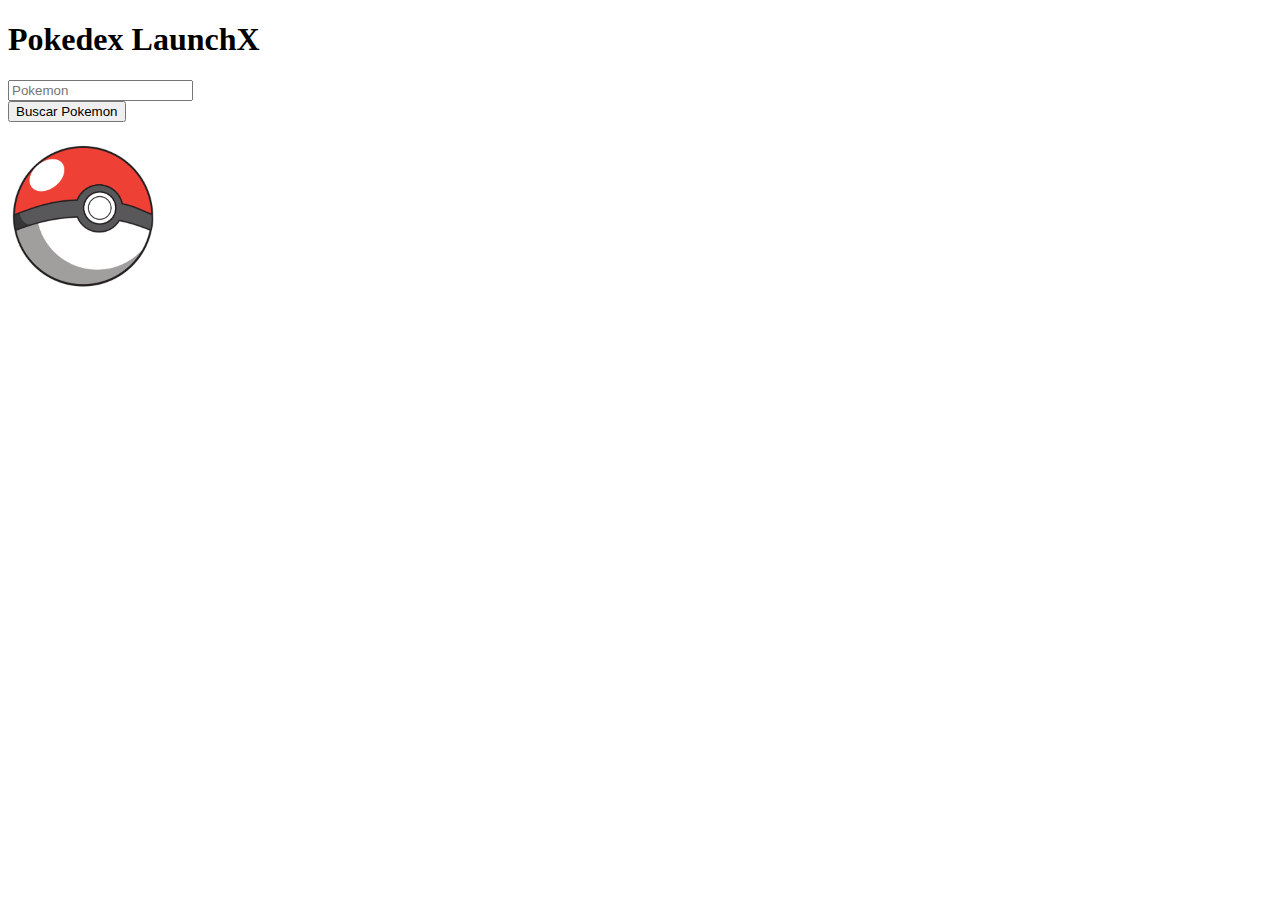
==== index.html @ 409b956a "first commit" ====
<!DOCTYPE html>
<html>
    <head>
        <meta charset="UTF-8">
        <meta http-equiv="X-UA-Compatible" content="IE=edge">
        <meta name="viewport" content="width=device-width, initial-scale=1.0">
        <title>Pokedex LaunchX</title>
    </head>
    <body>
        <h1>Pokedex LaunchX</h1>
        <input type="text" name="pokeName" id="pokeName" placeholder="Pokemon"><br>
        <button onclick="fetchPokemon()">Buscar Pokemon</button><br>
        <h2 id="pokeTitle"></h2>
        <img src="assets/img/pokeball.png" id="pokeImg" alt="Pokemon" width="150px">
        <div id="pokeType"></div>
        <div id="pokeStats"></div>
        <div id="pokeMoves"></div>
        <script src="assets/js/main.js"></script>
    </body>
</html>
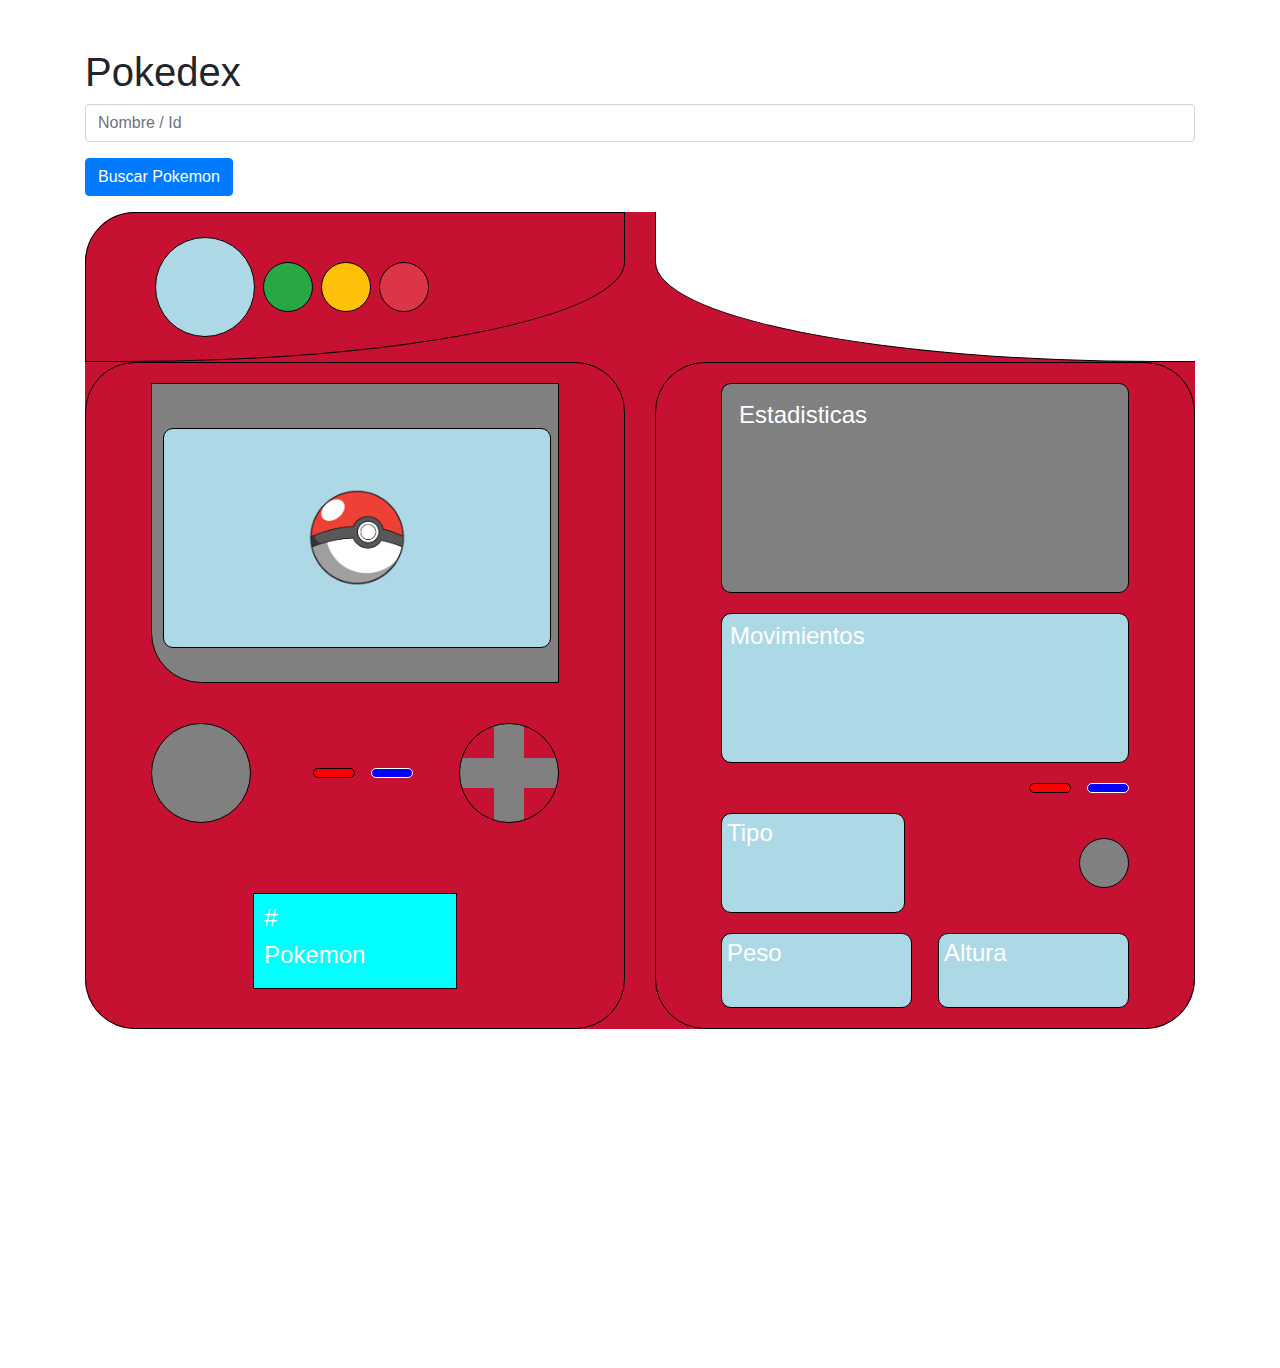
==== commit e5cd3d1a: "Cambios de carpeta 1" ====
--- a/index.html
+++ b/index.html
@@ -1,20 +1,134 @@
 <!DOCTYPE html>
 <html>
-    <head>
-        <meta charset="UTF-8">
-        <meta http-equiv="X-UA-Compatible" content="IE=edge">
-        <meta name="viewport" content="width=device-width, initial-scale=1.0">
-        <title>Pokedex LaunchX</title>
-    </head>
-    <body>
-        <h1>Pokedex LaunchX</h1>
-        <input type="text" name="pokeName" id="pokeName" placeholder="Pokemon"><br>
-        <button onclick="fetchPokemon()">Buscar Pokemon</button><br>
-        <h2 id="pokeTitle"></h2>
-        <img src="assets/img/pokeball.png" id="pokeImg" alt="Pokemon" width="150px">
-        <div id="pokeType"></div>
-        <div id="pokeStats"></div>
-        <div id="pokeMoves"></div>
-        <script src="assets/js/main.js"></script>
-    </body>
+<head>
+    <meta charset="UTF-8">
+    <meta http-equiv="X-UA-Compatible" content="IE=edge">
+    <meta name="viewport" content="width=device-width, initial-scale=1.0">
+    <title>Pokedex</title>
+    <link rel="stylesheet" href="assets/css/all.min.css">
+    <link rel="stylesheet" href="assets/css/normalize.css">
+    <link rel="stylesheet" href="assets/css/bootstrap.min.css">
+    <link rel="stylesheet" href="assets/css/style.css">
+</head>
+<body>
+    <main class="container my-5">
+        <h1>Pokedex</h1>
+        <div class="form-group">
+            <input type="text" name="pokeName" id="pokeName" placeholder="Nombre / Id" class="form-control">
+        </div>
+        <div class="form-group">
+            <button onclick="fetchPokemon()" class="btn btn-primary">Buscar Pokemon</button>
+        </div>
+        <div class="pokedex">
+            <div class="row">
+                <div class="col-12 col-sm-6">
+                    <section id="pokedexHeaderSection" class="pokedexHeaderSection">
+                        <div class="container">
+                            <div class="d-flex align-items-center">
+                                <div class="p-1">
+                                    <div class="circle-header-pokedex-primary"></div>
+                                </div>
+                                <div class="p-1">
+                                    <div class="circle-header-pokedex-secondary bg-success"></div>
+                                </div>
+                                <div class="p-1">
+                                    <div class="circle-header-pokedex-secondary bg-warning"></div>
+                                </div>
+                                <div class="p-1">
+                                    <div class="circle-header-pokedex-secondary bg-danger"></div>
+                                </div>
+                            </div>
+                        </div>
+                    </section>
+                </div>
+                <div class="col-12 col-sm-6">
+                    <section id="pokedexHeaderSection2" class="pokedexHeaderSection2">
+                    </section>
+                </div>
+            </div>
+            <div class="row">
+                <div class="col-12 col-sm-6">
+                    <div class="pokedexContent">
+                        <section id="pokedexMainSection" class="pokedexMainSection">
+                            <div class="container">
+                                <div class="pokedex-screen d-flex justify-content-center">
+                                    <div class="square-main-pokedex-primary"></div>
+                                    <div class="square-main-pokedex-secondary d-flex justify-content-center align-items-center">
+                                        <img id="pokeImg" src="assets/img/pokeball.png" alt="pokeball" width="100px" height="100px">
+                                    </div>
+                                </div>
+                            </div>
+                        </section>
+                        <section id="pokedexFooterSection" class="pokedexFooterSection">
+                            <div class="container">
+                                <div class="pokedex-control">
+                                    <div class="button-pokedex"></div>
+                                    <div class="buttons-pokedex">
+                                        <div class="btn-pokedex-primary ml-3"></div>
+                                        <div class="btn-pokedex-secondary ml-3"></div>
+                                    </div>
+                                    <div class="cross-button-pokedex"></div>
+                                </div>
+                                <div class="pokedex-input">
+                                    <div class="pokeSearch">
+                                        <h4 id="pokeId">#</h4>
+                                        <h4 id="pokeTitle">Pokemon</h4>
+                                    </div>
+                                </div>
+                            </div>
+                        </section>
+                    </div>
+                </div>
+                <div class="col-12 col-sm-6">
+                    <div class="pokedexContent2">
+                        <section id="pokedexMainSection" class="pokedexMainSection">
+                            <div class="container">
+                                <div class="pokedex-screen">
+                                    <div class="square-main-pokedex-primary2">
+                                        <h4>Estadisticas</h4>
+                                        <div class="row">
+                                            <div class="col-12 col-sm-12">
+                                                <p id="pokeStats"></p>
+                                            </div>
+                                        </div>
+                                    </div>
+                                    <div class="square-main-pokedex-secondary2">
+                                        <h4>Movimientos</h4>
+                                        <p id="pokeMoves"></p>
+                                    </div>
+                                </div>
+                                <div class="pokedex-control2">
+                                    <div class="buttons-pokedex2">
+                                        <div class="btn-pokedex-primary ml-3"></div>
+                                        <div class="btn-pokedex-secondary ml-3"></div>
+                                    </div>
+                                </div>
+                                <div class="pokedex-control3">
+                                    <div class="square-main-pokedex-secondary3">
+                                        <h4>Tipo</h4>
+                                        <p id="pokeType"></p>
+                                    </div>
+                                    <div class="button-pokedex2"></div>
+                                </div>
+                                <div class="pokedex-control3">
+                                    <div class="square-main-pokedex-secondary4">
+                                        <h4>Peso</h4>
+                                        <p id="pokeWeight"></p>
+                                    </div>
+                                    <div class="square-main-pokedex-secondary4">
+                                        <h4>Altura</h4>
+                                        <p id="pokeHeight"></p>
+                                    </div>
+                                </div>
+                            </div>
+                        </section>
+                    </div>
+                </div>
+            </div>
+        </div>
+    </main>
+    <script src="assets/js/jquery-3.6.0.min.js"></script>
+    <script src="assets/js/bootstrap.bundle.min.js"></script>
+    <script src="assets/js/main.js"></script>
+</body>
 </html>--- a/assets/css/all.min.css
+++ b/assets/css/all.min.css
@@ -0,0 +1,5 @@
+/*!
+ * Font Awesome Free 5.15.4 by @fontawesome - https://fontawesome.com
+ * License - https://fontawesome.com/license/free (Icons: CC BY 4.0, Fonts: SIL OFL 1.1, Code: MIT License)
+ */
+.fa,.fab,.fad,.fal,.far,.fas{-moz-osx-font-smoothing:grayscale;-webkit-font-smoothing:antialiased;display:inline-block;font-style:normal;font-variant:normal;text-rendering:auto;line-height:1}.fa-lg{font-size:1.33333em;line-height:.75em;vertical-align:-.0667em}.fa-xs{font-size:.75em}.fa-sm{font-size:.875em}.fa-1x{font-size:1em}.fa-2x{font-size:2em}.fa-3x{font-size:3em}.fa-4x{font-size:4em}.fa-5x{font-size:5em}.fa-6x{font-size:6em}.fa-7x{font-size:7em}.fa-8x{font-size:8em}.fa-9x{font-size:9em}.fa-10x{font-size:10em}.fa-fw{text-align:center;width:1.25em}.fa-ul{list-style-type:none;margin-left:2.5em;padding-left:0}.fa-ul>li{position:relative}.fa-li{left:-2em;position:absolute;text-align:center;width:2em;line-height:inherit}.fa-border{border:.08em solid #eee;border-radius:.1em;padding:.2em .25em .15em}.fa-pull-left{float:left}.fa-pull-right{float:right}.fa.fa-pull-left,.fab.fa-pull-left,.fal.fa-pull-left,.far.fa-pull-left,.fas.fa-pull-left{margin-right:.3em}.fa.fa-pull-right,.fab.fa-pull-right,.fal.fa-pull-right,.far.fa-pull-right,.fas.fa-pull-right{margin-left:.3em}.fa-spin{-webkit-animation:fa-spin 2s linear infinite;animation:fa-spin 2s linear infinite}.fa-pulse{-webkit-animation:fa-spin 1s steps(8) infinite;animation:fa-spin 1s steps(8) infinite}@-webkit-keyframes fa-spin{0%{-webkit-transform:rotate(0deg);transform:rotate(0deg)}to{-webkit-transform:rotate(1turn);transform:rotate(1turn)}}@keyframes fa-spin{0%{-webkit-transform:rotate(0deg);transform:rotate(0deg)}to{-webkit-transform:rotate(1turn);transform:rotate(1turn)}}.fa-rotate-90{-ms-filter:"progid:DXImageTransform.Microsoft.BasicImage(rotation=1)";-webkit-transform:rotate(90deg);transform:rotate(90deg)}.fa-rotate-180{-ms-filter:"progid:DXImageTransform.Microsoft.BasicImage(rotation=2)";-webkit-transform:rotate(180deg);transform:rotate(180deg)}.fa-rotate-270{-ms-filter:"progid:DXImageTransform.Microsoft.BasicImage(rotation=3)";-webkit-transform:rotate(270deg);transform:rotate(270deg)}.fa-flip-horizontal{-ms-filter:"progid:DXImageTransform.Microsoft.BasicImage(rotation=0, mirror=1)";-webkit-transform:scaleX(-1);transform:scaleX(-1)}.fa-flip-vertical{-webkit-transform:scaleY(-1);transform:scaleY(-1)}.fa-flip-both,.fa-flip-horizontal.fa-flip-vertical,.fa-flip-vertical{-ms-filter:"progid:DXImageTransform.Microsoft.BasicImage(rotation=2, mirror=1)"}.fa-flip-both,.fa-flip-horizontal.fa-flip-vertical{-webkit-transform:scale(-1);transform:scale(-1)}:root .fa-flip-both,:root .fa-flip-horizontal,:root .fa-flip-vertical,:root .fa-rotate-90,:root .fa-rotate-180,:root .fa-rotate-270{-webkit-filter:none;filter:none}.fa-stack{display:inline-block;height:2em;line-height:2em;position:relative;vertical-align:middle;width:2.5em}.fa-stack-1x,.fa-stack-2x{left:0;position:absolute;text-align:center;width:100%}.fa-stack-1x{line-height:inherit}.fa-stack-2x{font-size:2em}.fa-inverse{color:#fff}.fa-500px:before{content:"\f26e"}.fa-accessible-icon:before{content:"\f368"}.fa-accusoft:before{content:"\f369"}.fa-acquisitions-incorporated:before{content:"\f6af"}.fa-ad:before{content:"\f641"}.fa-address-book:before{content:"\f2b9"}.fa-address-card:before{content:"\f2bb"}.fa-adjust:before{content:"\f042"}.fa-adn:before{content:"\f170"}.fa-adversal:before{content:"\f36a"}.fa-affiliatetheme:before{content:"\f36b"}.fa-air-freshener:before{content:"\f5d0"}.fa-airbnb:before{content:"\f834"}.fa-algolia:before{content:"\f36c"}.fa-align-center:before{content:"\f037"}.fa-align-justify:before{content:"\f039"}.fa-align-left:before{content:"\f036"}.fa-align-right:before{content:"\f038"}.fa-alipay:before{content:"\f642"}.fa-allergies:before{content:"\f461"}.fa-amazon:before{content:"\f270"}.fa-amazon-pay:before{content:"\f42c"}.fa-ambulance:before{content:"\f0f9"}.fa-american-sign-language-interpreting:before{content:"\f2a3"}.fa-amilia:before{content:"\f36d"}.fa-anchor:before{content:"\f13d"}.fa-android:before{content:"\f17b"}.fa-angellist:before{content:"\f209"}.fa-angle-double-down:before{content:"\f103"}.fa-angle-double-left:before{content:"\f100"}.fa-angle-double-right:before{content:"\f101"}.fa-angle-double-up:before{content:"\f102"}.fa-angle-down:before{content:"\f107"}.fa-angle-left:before{content:"\f104"}.fa-angle-right:before{content:"\f105"}.fa-angle-up:before{content:"\f106"}.fa-angry:before{content:"\f556"}.fa-angrycreative:before{content:"\f36e"}.fa-angular:before{content:"\f420"}.fa-ankh:before{content:"\f644"}.fa-app-store:before{content:"\f36f"}.fa-app-store-ios:before{content:"\f370"}.fa-apper:before{content:"\f371"}.fa-apple:before{content:"\f179"}.fa-apple-alt:before{content:"\f5d1"}.fa-apple-pay:before{content:"\f415"}.fa-archive:before{content:"\f187"}.fa-archway:before{content:"\f557"}.fa-arrow-alt-circle-down:before{content:"\f358"}.fa-arrow-alt-circle-left:before{content:"\f359"}.fa-arrow-alt-circle-right:before{content:"\f35a"}.fa-arrow-alt-circle-up:before{content:"\f35b"}.fa-arrow-circle-down:before{content:"\f0ab"}.fa-arrow-circle-left:before{content:"\f0a8"}.fa-arrow-circle-right:before{content:"\f0a9"}.fa-arrow-circle-up:before{content:"\f0aa"}.fa-arrow-down:before{content:"\f063"}.fa-arrow-left:before{content:"\f060"}.fa-arrow-right:before{content:"\f061"}.fa-arrow-up:before{content:"\f062"}.fa-arrows-alt:before{content:"\f0b2"}.fa-arrows-alt-h:before{content:"\f337"}.fa-arrows-alt-v:before{content:"\f338"}.fa-artstation:before{content:"\f77a"}.fa-assistive-listening-systems:before{content:"\f2a2"}.fa-asterisk:before{content:"\f069"}.fa-asymmetrik:before{content:"\f372"}.fa-at:before{content:"\f1fa"}.fa-atlas:before{content:"\f558"}.fa-atlassian:before{content:"\f77b"}.fa-atom:before{content:"\f5d2"}.fa-audible:before{content:"\f373"}.fa-audio-description:before{content:"\f29e"}.fa-autoprefixer:before{content:"\f41c"}.fa-avianex:before{content:"\f374"}.fa-aviato:before{content:"\f421"}.fa-award:before{content:"\f559"}.fa-aws:before{content:"\f375"}.fa-baby:before{content:"\f77c"}.fa-baby-carriage:before{content:"\f77d"}.fa-backspace:before{content:"\f55a"}.fa-backward:before{content:"\f04a"}.fa-bacon:before{content:"\f7e5"}.fa-bacteria:before{content:"\e059"}.fa-bacterium:before{content:"\e05a"}.fa-bahai:before{content:"\f666"}.fa-balance-scale:before{content:"\f24e"}.fa-balance-scale-left:before{content:"\f515"}.fa-balance-scale-right:before{content:"\f516"}.fa-ban:before{content:"\f05e"}.fa-band-aid:before{content:"\f462"}.fa-bandcamp:before{content:"\f2d5"}.fa-barcode:before{content:"\f02a"}.fa-bars:before{content:"\f0c9"}.fa-baseball-ball:before{content:"\f433"}.fa-basketball-ball:before{content:"\f434"}.fa-bath:before{content:"\f2cd"}.fa-battery-empty:before{content:"\f244"}.fa-battery-full:before{content:"\f240"}.fa-battery-half:before{content:"\f242"}.fa-battery-quarter:before{content:"\f243"}.fa-battery-three-quarters:before{content:"\f241"}.fa-battle-net:before{content:"\f835"}.fa-bed:before{content:"\f236"}.fa-beer:before{content:"\f0fc"}.fa-behance:before{content:"\f1b4"}.fa-behance-square:before{content:"\f1b5"}.fa-bell:before{content:"\f0f3"}.fa-bell-slash:before{content:"\f1f6"}.fa-bezier-curve:before{content:"\f55b"}.fa-bible:before{content:"\f647"}.fa-bicycle:before{content:"\f206"}.fa-biking:before{content:"\f84a"}.fa-bimobject:before{content:"\f378"}.fa-binoculars:before{content:"\f1e5"}.fa-biohazard:before{content:"\f780"}.fa-birthday-cake:before{content:"\f1fd"}.fa-bitbucket:before{content:"\f171"}.fa-bitcoin:before{content:"\f379"}.fa-bity:before{content:"\f37a"}.fa-black-tie:before{content:"\f27e"}.fa-blackberry:before{content:"\f37b"}.fa-blender:before{content:"\f517"}.fa-blender-phone:before{content:"\f6b6"}.fa-blind:before{content:"\f29d"}.fa-blog:before{content:"\f781"}.fa-blogger:before{content:"\f37c"}.fa-blogger-b:before{content:"\f37d"}.fa-bluetooth:before{content:"\f293"}.fa-bluetooth-b:before{content:"\f294"}.fa-bold:before{content:"\f032"}.fa-bolt:before{content:"\f0e7"}.fa-bomb:before{content:"\f1e2"}.fa-bone:before{content:"\f5d7"}.fa-bong:before{content:"\f55c"}.fa-book:before{content:"\f02d"}.fa-book-dead:before{content:"\f6b7"}.fa-book-medical:before{content:"\f7e6"}.fa-book-open:before{content:"\f518"}.fa-book-reader:before{content:"\f5da"}.fa-bookmark:before{content:"\f02e"}.fa-bootstrap:before{content:"\f836"}.fa-border-all:before{content:"\f84c"}.fa-border-none:before{content:"\f850"}.fa-border-style:before{content:"\f853"}.fa-bowling-ball:before{content:"\f436"}.fa-box:before{content:"\f466"}.fa-box-open:before{content:"\f49e"}.fa-box-tissue:before{content:"\e05b"}.fa-boxes:before{content:"\f468"}.fa-braille:before{content:"\f2a1"}.fa-brain:before{content:"\f5dc"}.fa-bread-slice:before{content:"\f7ec"}.fa-briefcase:before{content:"\f0b1"}.fa-briefcase-medical:before{content:"\f469"}.fa-broadcast-tower:before{content:"\f519"}.fa-broom:before{content:"\f51a"}.fa-brush:before{content:"\f55d"}.fa-btc:before{content:"\f15a"}.fa-buffer:before{content:"\f837"}.fa-bug:before{content:"\f188"}.fa-building:before{content:"\f1ad"}.fa-bullhorn:before{content:"\f0a1"}.fa-bullseye:before{content:"\f140"}.fa-burn:before{content:"\f46a"}.fa-buromobelexperte:before{content:"\f37f"}.fa-bus:before{content:"\f207"}.fa-bus-alt:before{content:"\f55e"}.fa-business-time:before{content:"\f64a"}.fa-buy-n-large:before{content:"\f8a6"}.fa-buysellads:before{content:"\f20d"}.fa-calculator:before{content:"\f1ec"}.fa-calendar:before{content:"\f133"}.fa-calendar-alt:before{content:"\f073"}.fa-calendar-check:before{content:"\f274"}.fa-calendar-day:before{content:"\f783"}.fa-calendar-minus:before{content:"\f272"}.fa-calendar-plus:before{content:"\f271"}.fa-calendar-times:before{content:"\f273"}.fa-calendar-week:before{content:"\f784"}.fa-camera:before{content:"\f030"}.fa-camera-retro:before{content:"\f083"}.fa-campground:before{content:"\f6bb"}.fa-canadian-maple-leaf:before{content:"\f785"}.fa-candy-cane:before{content:"\f786"}.fa-cannabis:before{content:"\f55f"}.fa-capsules:before{content:"\f46b"}.fa-car:before{content:"\f1b9"}.fa-car-alt:before{content:"\f5de"}.fa-car-battery:before{content:"\f5df"}.fa-car-crash:before{content:"\f5e1"}.fa-car-side:before{content:"\f5e4"}.fa-caravan:before{content:"\f8ff"}.fa-caret-down:before{content:"\f0d7"}.fa-caret-left:before{content:"\f0d9"}.fa-caret-right:before{content:"\f0da"}.fa-caret-square-down:before{content:"\f150"}.fa-caret-square-left:before{content:"\f191"}.fa-caret-square-right:before{content:"\f152"}.fa-caret-square-up:before{content:"\f151"}.fa-caret-up:before{content:"\f0d8"}.fa-carrot:before{content:"\f787"}.fa-cart-arrow-down:before{content:"\f218"}.fa-cart-plus:before{content:"\f217"}.fa-cash-register:before{content:"\f788"}.fa-cat:before{content:"\f6be"}.fa-cc-amazon-pay:before{content:"\f42d"}.fa-cc-amex:before{content:"\f1f3"}.fa-cc-apple-pay:before{content:"\f416"}.fa-cc-diners-club:before{content:"\f24c"}.fa-cc-discover:before{content:"\f1f2"}.fa-cc-jcb:before{content:"\f24b"}.fa-cc-mastercard:before{content:"\f1f1"}.fa-cc-paypal:before{content:"\f1f4"}.fa-cc-stripe:before{content:"\f1f5"}.fa-cc-visa:before{content:"\f1f0"}.fa-centercode:before{content:"\f380"}.fa-centos:before{content:"\f789"}.fa-certificate:before{content:"\f0a3"}.fa-chair:before{content:"\f6c0"}.fa-chalkboard:before{content:"\f51b"}.fa-chalkboard-teacher:before{content:"\f51c"}.fa-charging-station:before{content:"\f5e7"}.fa-chart-area:before{content:"\f1fe"}.fa-chart-bar:before{content:"\f080"}.fa-chart-line:before{content:"\f201"}.fa-chart-pie:before{content:"\f200"}.fa-check:before{content:"\f00c"}.fa-check-circle:before{content:"\f058"}.fa-check-double:before{content:"\f560"}.fa-check-square:before{content:"\f14a"}.fa-cheese:before{content:"\f7ef"}.fa-chess:before{content:"\f439"}.fa-chess-bishop:before{content:"\f43a"}.fa-chess-board:before{content:"\f43c"}.fa-chess-king:before{content:"\f43f"}.fa-chess-knight:before{content:"\f441"}.fa-chess-pawn:before{content:"\f443"}.fa-chess-queen:before{content:"\f445"}.fa-chess-rook:before{content:"\f447"}.fa-chevron-circle-down:before{content:"\f13a"}.fa-chevron-circle-left:before{content:"\f137"}.fa-chevron-circle-right:before{content:"\f138"}.fa-chevron-circle-up:before{content:"\f139"}.fa-chevron-down:before{content:"\f078"}.fa-chevron-left:before{content:"\f053"}.fa-chevron-right:before{content:"\f054"}.fa-chevron-up:before{content:"\f077"}.fa-child:before{content:"\f1ae"}.fa-chrome:before{content:"\f268"}.fa-chromecast:before{content:"\f838"}.fa-church:before{content:"\f51d"}.fa-circle:before{content:"\f111"}.fa-circle-notch:before{content:"\f1ce"}.fa-city:before{content:"\f64f"}.fa-clinic-medical:before{content:"\f7f2"}.fa-clipboard:before{content:"\f328"}.fa-clipboard-check:before{content:"\f46c"}.fa-clipboard-list:before{content:"\f46d"}.fa-clock:before{content:"\f017"}.fa-clone:before{content:"\f24d"}.fa-closed-captioning:before{content:"\f20a"}.fa-cloud:before{content:"\f0c2"}.fa-cloud-download-alt:before{content:"\f381"}.fa-cloud-meatball:before{content:"\f73b"}.fa-cloud-moon:before{content:"\f6c3"}.fa-cloud-moon-rain:before{content:"\f73c"}.fa-cloud-rain:before{content:"\f73d"}.fa-cloud-showers-heavy:before{content:"\f740"}.fa-cloud-sun:before{content:"\f6c4"}.fa-cloud-sun-rain:before{content:"\f743"}.fa-cloud-upload-alt:before{content:"\f382"}.fa-cloudflare:before{content:"\e07d"}.fa-cloudscale:before{content:"\f383"}.fa-cloudsmith:before{content:"\f384"}.fa-cloudversify:before{content:"\f385"}.fa-cocktail:before{content:"\f561"}.fa-code:before{content:"\f121"}.fa-code-branch:before{content:"\f126"}.fa-codepen:before{content:"\f1cb"}.fa-codiepie:before{content:"\f284"}.fa-coffee:before{content:"\f0f4"}.fa-cog:before{content:"\f013"}.fa-cogs:before{content:"\f085"}.fa-coins:before{content:"\f51e"}.fa-columns:before{content:"\f0db"}.fa-comment:before{content:"\f075"}.fa-comment-alt:before{content:"\f27a"}.fa-comment-dollar:before{content:"\f651"}.fa-comment-dots:before{content:"\f4ad"}.fa-comment-medical:before{content:"\f7f5"}.fa-comment-slash:before{content:"\f4b3"}.fa-comments:before{content:"\f086"}.fa-comments-dollar:before{content:"\f653"}.fa-compact-disc:before{content:"\f51f"}.fa-compass:before{content:"\f14e"}.fa-compress:before{content:"\f066"}.fa-compress-alt:before{content:"\f422"}.fa-compress-arrows-alt:before{content:"\f78c"}.fa-concierge-bell:before{content:"\f562"}.fa-confluence:before{content:"\f78d"}.fa-connectdevelop:before{content:"\f20e"}.fa-contao:before{content:"\f26d"}.fa-cookie:before{content:"\f563"}.fa-cookie-bite:before{content:"\f564"}.fa-copy:before{content:"\f0c5"}.fa-copyright:before{content:"\f1f9"}.fa-cotton-bureau:before{content:"\f89e"}.fa-couch:before{content:"\f4b8"}.fa-cpanel:before{content:"\f388"}.fa-creative-commons:before{content:"\f25e"}.fa-creative-commons-by:before{content:"\f4e7"}.fa-creative-commons-nc:before{content:"\f4e8"}.fa-creative-commons-nc-eu:before{content:"\f4e9"}.fa-creative-commons-nc-jp:before{content:"\f4ea"}.fa-creative-commons-nd:before{content:"\f4eb"}.fa-creative-commons-pd:before{content:"\f4ec"}.fa-creative-commons-pd-alt:before{content:"\f4ed"}.fa-creative-commons-remix:before{content:"\f4ee"}.fa-creative-commons-sa:before{content:"\f4ef"}.fa-creative-commons-sampling:before{content:"\f4f0"}.fa-creative-commons-sampling-plus:before{content:"\f4f1"}.fa-creative-commons-share:before{content:"\f4f2"}.fa-creative-commons-zero:before{content:"\f4f3"}.fa-credit-card:before{content:"\f09d"}.fa-critical-role:before{content:"\f6c9"}.fa-crop:before{content:"\f125"}.fa-crop-alt:before{content:"\f565"}.fa-cross:before{content:"\f654"}.fa-crosshairs:before{content:"\f05b"}.fa-crow:before{content:"\f520"}.fa-crown:before{content:"\f521"}.fa-crutch:before{content:"\f7f7"}.fa-css3:before{content:"\f13c"}.fa-css3-alt:before{content:"\f38b"}.fa-cube:before{content:"\f1b2"}.fa-cubes:before{content:"\f1b3"}.fa-cut:before{content:"\f0c4"}.fa-cuttlefish:before{content:"\f38c"}.fa-d-and-d:before{content:"\f38d"}.fa-d-and-d-beyond:before{content:"\f6ca"}.fa-dailymotion:before{content:"\e052"}.fa-dashcube:before{content:"\f210"}.fa-database:before{content:"\f1c0"}.fa-deaf:before{content:"\f2a4"}.fa-deezer:before{content:"\e077"}.fa-delicious:before{content:"\f1a5"}.fa-democrat:before{content:"\f747"}.fa-deploydog:before{content:"\f38e"}.fa-deskpro:before{content:"\f38f"}.fa-desktop:before{content:"\f108"}.fa-dev:before{content:"\f6cc"}.fa-deviantart:before{content:"\f1bd"}.fa-dharmachakra:before{content:"\f655"}.fa-dhl:before{content:"\f790"}.fa-diagnoses:before{content:"\f470"}.fa-diaspora:before{content:"\f791"}.fa-dice:before{content:"\f522"}.fa-dice-d20:before{content:"\f6cf"}.fa-dice-d6:before{content:"\f6d1"}.fa-dice-five:before{content:"\f523"}.fa-dice-four:before{content:"\f524"}.fa-dice-one:before{content:"\f525"}.fa-dice-six:before{content:"\f526"}.fa-dice-three:before{content:"\f527"}.fa-dice-two:before{content:"\f528"}.fa-digg:before{content:"\f1a6"}.fa-digital-ocean:before{content:"\f391"}.fa-digital-tachograph:before{content:"\f566"}.fa-directions:before{content:"\f5eb"}.fa-discord:before{content:"\f392"}.fa-discourse:before{content:"\f393"}.fa-disease:before{content:"\f7fa"}.fa-divide:before{content:"\f529"}.fa-dizzy:before{content:"\f567"}.fa-dna:before{content:"\f471"}.fa-dochub:before{content:"\f394"}.fa-docker:before{content:"\f395"}.fa-dog:before{content:"\f6d3"}.fa-dollar-sign:before{content:"\f155"}.fa-dolly:before{content:"\f472"}.fa-dolly-flatbed:before{content:"\f474"}.fa-donate:before{content:"\f4b9"}.fa-door-closed:before{content:"\f52a"}.fa-door-open:before{content:"\f52b"}.fa-dot-circle:before{content:"\f192"}.fa-dove:before{content:"\f4ba"}.fa-download:before{content:"\f019"}.fa-draft2digital:before{content:"\f396"}.fa-drafting-compass:before{content:"\f568"}.fa-dragon:before{content:"\f6d5"}.fa-draw-polygon:before{content:"\f5ee"}.fa-dribbble:before{content:"\f17d"}.fa-dribbble-square:before{content:"\f397"}.fa-dropbox:before{content:"\f16b"}.fa-drum:before{content:"\f569"}.fa-drum-steelpan:before{content:"\f56a"}.fa-drumstick-bite:before{content:"\f6d7"}.fa-drupal:before{content:"\f1a9"}.fa-dumbbell:before{content:"\f44b"}.fa-dumpster:before{content:"\f793"}.fa-dumpster-fire:before{content:"\f794"}.fa-dungeon:before{content:"\f6d9"}.fa-dyalog:before{content:"\f399"}.fa-earlybirds:before{content:"\f39a"}.fa-ebay:before{content:"\f4f4"}.fa-edge:before{content:"\f282"}.fa-edge-legacy:before{content:"\e078"}.fa-edit:before{content:"\f044"}.fa-egg:before{content:"\f7fb"}.fa-eject:before{content:"\f052"}.fa-elementor:before{content:"\f430"}.fa-ellipsis-h:before{content:"\f141"}.fa-ellipsis-v:before{content:"\f142"}.fa-ello:before{content:"\f5f1"}.fa-ember:before{content:"\f423"}.fa-empire:before{content:"\f1d1"}.fa-envelope:before{content:"\f0e0"}.fa-envelope-open:before{content:"\f2b6"}.fa-envelope-open-text:before{content:"\f658"}.fa-envelope-square:before{content:"\f199"}.fa-envira:before{content:"\f299"}.fa-equals:before{content:"\f52c"}.fa-eraser:before{content:"\f12d"}.fa-erlang:before{content:"\f39d"}.fa-ethereum:before{content:"\f42e"}.fa-ethernet:before{content:"\f796"}.fa-etsy:before{content:"\f2d7"}.fa-euro-sign:before{content:"\f153"}.fa-evernote:before{content:"\f839"}.fa-exchange-alt:before{content:"\f362"}.fa-exclamation:before{content:"\f12a"}.fa-exclamation-circle:before{content:"\f06a"}.fa-exclamation-triangle:before{content:"\f071"}.fa-expand:before{content:"\f065"}.fa-expand-alt:before{content:"\f424"}.fa-expand-arrows-alt:before{content:"\f31e"}.fa-expeditedssl:before{content:"\f23e"}.fa-external-link-alt:before{content:"\f35d"}.fa-external-link-square-alt:before{content:"\f360"}.fa-eye:before{content:"\f06e"}.fa-eye-dropper:before{content:"\f1fb"}.fa-eye-slash:before{content:"\f070"}.fa-facebook:before{content:"\f09a"}.fa-facebook-f:before{content:"\f39e"}.fa-facebook-messenger:before{content:"\f39f"}.fa-facebook-square:before{content:"\f082"}.fa-fan:before{content:"\f863"}.fa-fantasy-flight-games:before{content:"\f6dc"}.fa-fast-backward:before{content:"\f049"}.fa-fast-forward:before{content:"\f050"}.fa-faucet:before{content:"\e005"}.fa-fax:before{content:"\f1ac"}.fa-feather:before{content:"\f52d"}.fa-feather-alt:before{content:"\f56b"}.fa-fedex:before{content:"\f797"}.fa-fedora:before{content:"\f798"}.fa-female:before{content:"\f182"}.fa-fighter-jet:before{content:"\f0fb"}.fa-figma:before{content:"\f799"}.fa-file:before{content:"\f15b"}.fa-file-alt:before{content:"\f15c"}.fa-file-archive:before{content:"\f1c6"}.fa-file-audio:before{content:"\f1c7"}.fa-file-code:before{content:"\f1c9"}.fa-file-contract:before{content:"\f56c"}.fa-file-csv:before{content:"\f6dd"}.fa-file-download:before{content:"\f56d"}.fa-file-excel:before{content:"\f1c3"}.fa-file-export:before{content:"\f56e"}.fa-file-image:before{content:"\f1c5"}.fa-file-import:before{content:"\f56f"}.fa-file-invoice:before{content:"\f570"}.fa-file-invoice-dollar:before{content:"\f571"}.fa-file-medical:before{content:"\f477"}.fa-file-medical-alt:before{content:"\f478"}.fa-file-pdf:before{content:"\f1c1"}.fa-file-powerpoint:before{content:"\f1c4"}.fa-file-prescription:before{content:"\f572"}.fa-file-signature:before{content:"\f573"}.fa-file-upload:before{content:"\f574"}.fa-file-video:before{content:"\f1c8"}.fa-file-word:before{content:"\f1c2"}.fa-fill:before{content:"\f575"}.fa-fill-drip:before{content:"\f576"}.fa-film:before{content:"\f008"}.fa-filter:before{content:"\f0b0"}.fa-fingerprint:before{content:"\f577"}.fa-fire:before{content:"\f06d"}.fa-fire-alt:before{content:"\f7e4"}.fa-fire-extinguisher:before{content:"\f134"}.fa-firefox:before{content:"\f269"}.fa-firefox-browser:before{content:"\e007"}.fa-first-aid:before{content:"\f479"}.fa-first-order:before{content:"\f2b0"}.fa-first-order-alt:before{content:"\f50a"}.fa-firstdraft:before{content:"\f3a1"}.fa-fish:before{content:"\f578"}.fa-fist-raised:before{content:"\f6de"}.fa-flag:before{content:"\f024"}.fa-flag-checkered:before{content:"\f11e"}.fa-flag-usa:before{content:"\f74d"}.fa-flask:before{content:"\f0c3"}.fa-flickr:before{content:"\f16e"}.fa-flipboard:before{content:"\f44d"}.fa-flushed:before{content:"\f579"}.fa-fly:before{content:"\f417"}.fa-folder:before{content:"\f07b"}.fa-folder-minus:before{content:"\f65d"}.fa-folder-open:before{content:"\f07c"}.fa-folder-plus:before{content:"\f65e"}.fa-font:before{content:"\f031"}.fa-font-awesome:before{content:"\f2b4"}.fa-font-awesome-alt:before{content:"\f35c"}.fa-font-awesome-flag:before{content:"\f425"}.fa-font-awesome-logo-full:before{content:"\f4e6"}.fa-fonticons:before{content:"\f280"}.fa-fonticons-fi:before{content:"\f3a2"}.fa-football-ball:before{content:"\f44e"}.fa-fort-awesome:before{content:"\f286"}.fa-fort-awesome-alt:before{content:"\f3a3"}.fa-forumbee:before{content:"\f211"}.fa-forward:before{content:"\f04e"}.fa-foursquare:before{content:"\f180"}.fa-free-code-camp:before{content:"\f2c5"}.fa-freebsd:before{content:"\f3a4"}.fa-frog:before{content:"\f52e"}.fa-frown:before{content:"\f119"}.fa-frown-open:before{content:"\f57a"}.fa-fulcrum:before{content:"\f50b"}.fa-funnel-dollar:before{content:"\f662"}.fa-futbol:before{content:"\f1e3"}.fa-galactic-republic:before{content:"\f50c"}.fa-galactic-senate:before{content:"\f50d"}.fa-gamepad:before{content:"\f11b"}.fa-gas-pump:before{content:"\f52f"}.fa-gavel:before{content:"\f0e3"}.fa-gem:before{content:"\f3a5"}.fa-genderless:before{content:"\f22d"}.fa-get-pocket:before{content:"\f265"}.fa-gg:before{content:"\f260"}.fa-gg-circle:before{content:"\f261"}.fa-ghost:before{content:"\f6e2"}.fa-gift:before{content:"\f06b"}.fa-gifts:before{content:"\f79c"}.fa-git:before{content:"\f1d3"}.fa-git-alt:before{content:"\f841"}.fa-git-square:before{content:"\f1d2"}.fa-github:before{content:"\f09b"}.fa-github-alt:before{content:"\f113"}.fa-github-square:before{content:"\f092"}.fa-gitkraken:before{content:"\f3a6"}.fa-gitlab:before{content:"\f296"}.fa-gitter:before{content:"\f426"}.fa-glass-cheers:before{content:"\f79f"}.fa-glass-martini:before{content:"\f000"}.fa-glass-martini-alt:before{content:"\f57b"}.fa-glass-whiskey:before{content:"\f7a0"}.fa-glasses:before{content:"\f530"}.fa-glide:before{content:"\f2a5"}.fa-glide-g:before{content:"\f2a6"}.fa-globe:before{content:"\f0ac"}.fa-globe-africa:before{content:"\f57c"}.fa-globe-americas:before{content:"\f57d"}.fa-globe-asia:before{content:"\f57e"}.fa-globe-europe:before{content:"\f7a2"}.fa-gofore:before{content:"\f3a7"}.fa-golf-ball:before{content:"\f450"}.fa-goodreads:before{content:"\f3a8"}.fa-goodreads-g:before{content:"\f3a9"}.fa-google:before{content:"\f1a0"}.fa-google-drive:before{content:"\f3aa"}.fa-google-pay:before{content:"\e079"}.fa-google-play:before{content:"\f3ab"}.fa-google-plus:before{content:"\f2b3"}.fa-google-plus-g:before{content:"\f0d5"}.fa-google-plus-square:before{content:"\f0d4"}.fa-google-wallet:before{content:"\f1ee"}.fa-gopuram:before{content:"\f664"}.fa-graduation-cap:before{content:"\f19d"}.fa-gratipay:before{content:"\f184"}.fa-grav:before{content:"\f2d6"}.fa-greater-than:before{content:"\f531"}.fa-greater-than-equal:before{content:"\f532"}.fa-grimace:before{content:"\f57f"}.fa-grin:before{content:"\f580"}.fa-grin-alt:before{content:"\f581"}.fa-grin-beam:before{content:"\f582"}.fa-grin-beam-sweat:before{content:"\f583"}.fa-grin-hearts:before{content:"\f584"}.fa-grin-squint:before{content:"\f585"}.fa-grin-squint-tears:before{content:"\f586"}.fa-grin-stars:before{content:"\f587"}.fa-grin-tears:before{content:"\f588"}.fa-grin-tongue:before{content:"\f589"}.fa-grin-tongue-squint:before{content:"\f58a"}.fa-grin-tongue-wink:before{content:"\f58b"}.fa-grin-wink:before{content:"\f58c"}.fa-grip-horizontal:before{content:"\f58d"}.fa-grip-lines:before{content:"\f7a4"}.fa-grip-lines-vertical:before{content:"\f7a5"}.fa-grip-vertical:before{content:"\f58e"}.fa-gripfire:before{content:"\f3ac"}.fa-grunt:before{content:"\f3ad"}.fa-guilded:before{content:"\e07e"}.fa-guitar:before{content:"\f7a6"}.fa-gulp:before{content:"\f3ae"}.fa-h-square:before{content:"\f0fd"}.fa-hacker-news:before{content:"\f1d4"}.fa-hacker-news-square:before{content:"\f3af"}.fa-hackerrank:before{content:"\f5f7"}.fa-hamburger:before{content:"\f805"}.fa-hammer:before{content:"\f6e3"}.fa-hamsa:before{content:"\f665"}.fa-hand-holding:before{content:"\f4bd"}.fa-hand-holding-heart:before{content:"\f4be"}.fa-hand-holding-medical:before{content:"\e05c"}.fa-hand-holding-usd:before{content:"\f4c0"}.fa-hand-holding-water:before{content:"\f4c1"}.fa-hand-lizard:before{content:"\f258"}.fa-hand-middle-finger:before{content:"\f806"}.fa-hand-paper:before{content:"\f256"}.fa-hand-peace:before{content:"\f25b"}.fa-hand-point-down:before{content:"\f0a7"}.fa-hand-point-left:before{content:"\f0a5"}.fa-hand-point-right:before{content:"\f0a4"}.fa-hand-point-up:before{content:"\f0a6"}.fa-hand-pointer:before{content:"\f25a"}.fa-hand-rock:before{content:"\f255"}.fa-hand-scissors:before{content:"\f257"}.fa-hand-sparkles:before{content:"\e05d"}.fa-hand-spock:before{content:"\f259"}.fa-hands:before{content:"\f4c2"}.fa-hands-helping:before{content:"\f4c4"}.fa-hands-wash:before{content:"\e05e"}.fa-handshake:before{content:"\f2b5"}.fa-handshake-alt-slash:before{content:"\e05f"}.fa-handshake-slash:before{content:"\e060"}.fa-hanukiah:before{content:"\f6e6"}.fa-hard-hat:before{content:"\f807"}.fa-hashtag:before{content:"\f292"}.fa-hat-cowboy:before{content:"\f8c0"}.fa-hat-cowboy-side:before{content:"\f8c1"}.fa-hat-wizard:before{content:"\f6e8"}.fa-hdd:before{content:"\f0a0"}.fa-head-side-cough:before{content:"\e061"}.fa-head-side-cough-slash:before{content:"\e062"}.fa-head-side-mask:before{content:"\e063"}.fa-head-side-virus:before{content:"\e064"}.fa-heading:before{content:"\f1dc"}.fa-headphones:before{content:"\f025"}.fa-headphones-alt:before{content:"\f58f"}.fa-headset:before{content:"\f590"}.fa-heart:before{content:"\f004"}.fa-heart-broken:before{content:"\f7a9"}.fa-heartbeat:before{content:"\f21e"}.fa-helicopter:before{content:"\f533"}.fa-highlighter:before{content:"\f591"}.fa-hiking:before{content:"\f6ec"}.fa-hippo:before{content:"\f6ed"}.fa-hips:before{content:"\f452"}.fa-hire-a-helper:before{content:"\f3b0"}.fa-history:before{content:"\f1da"}.fa-hive:before{content:"\e07f"}.fa-hockey-puck:before{content:"\f453"}.fa-holly-berry:before{content:"\f7aa"}.fa-home:before{content:"\f015"}.fa-hooli:before{content:"\f427"}.fa-hornbill:before{content:"\f592"}.fa-horse:before{content:"\f6f0"}.fa-horse-head:before{content:"\f7ab"}.fa-hospital:before{content:"\f0f8"}.fa-hospital-alt:before{content:"\f47d"}.fa-hospital-symbol:before{content:"\f47e"}.fa-hospital-user:before{content:"\f80d"}.fa-hot-tub:before{content:"\f593"}.fa-hotdog:before{content:"\f80f"}.fa-hotel:before{content:"\f594"}.fa-hotjar:before{content:"\f3b1"}.fa-hourglass:before{content:"\f254"}.fa-hourglass-end:before{content:"\f253"}.fa-hourglass-half:before{content:"\f252"}.fa-hourglass-start:before{content:"\f251"}.fa-house-damage:before{content:"\f6f1"}.fa-house-user:before{content:"\e065"}.fa-houzz:before{content:"\f27c"}.fa-hryvnia:before{content:"\f6f2"}.fa-html5:before{content:"\f13b"}.fa-hubspot:before{content:"\f3b2"}.fa-i-cursor:before{content:"\f246"}.fa-ice-cream:before{content:"\f810"}.fa-icicles:before{content:"\f7ad"}.fa-icons:before{content:"\f86d"}.fa-id-badge:before{content:"\f2c1"}.fa-id-card:before{content:"\f2c2"}.fa-id-card-alt:before{content:"\f47f"}.fa-ideal:before{content:"\e013"}.fa-igloo:before{content:"\f7ae"}.fa-image:before{content:"\f03e"}.fa-images:before{content:"\f302"}.fa-imdb:before{content:"\f2d8"}.fa-inbox:before{content:"\f01c"}.fa-indent:before{content:"\f03c"}.fa-industry:before{content:"\f275"}.fa-infinity:before{content:"\f534"}.fa-info:before{content:"\f129"}.fa-info-circle:before{content:"\f05a"}.fa-innosoft:before{content:"\e080"}.fa-instagram:before{content:"\f16d"}.fa-instagram-square:before{content:"\e055"}.fa-instalod:before{content:"\e081"}.fa-intercom:before{content:"\f7af"}.fa-internet-explorer:before{content:"\f26b"}.fa-invision:before{content:"\f7b0"}.fa-ioxhost:before{content:"\f208"}.fa-italic:before{content:"\f033"}.fa-itch-io:before{content:"\f83a"}.fa-itunes:before{content:"\f3b4"}.fa-itunes-note:before{content:"\f3b5"}.fa-java:before{content:"\f4e4"}.fa-jedi:before{content:"\f669"}.fa-jedi-order:before{content:"\f50e"}.fa-jenkins:before{content:"\f3b6"}.fa-jira:before{content:"\f7b1"}.fa-joget:before{content:"\f3b7"}.fa-joint:before{content:"\f595"}.fa-joomla:before{content:"\f1aa"}.fa-journal-whills:before{content:"\f66a"}.fa-js:before{content:"\f3b8"}.fa-js-square:before{content:"\f3b9"}.fa-jsfiddle:before{content:"\f1cc"}.fa-kaaba:before{content:"\f66b"}.fa-kaggle:before{content:"\f5fa"}.fa-key:before{content:"\f084"}.fa-keybase:before{content:"\f4f5"}.fa-keyboard:before{content:"\f11c"}.fa-keycdn:before{content:"\f3ba"}.fa-khanda:before{content:"\f66d"}.fa-kickstarter:before{content:"\f3bb"}.fa-kickstarter-k:before{content:"\f3bc"}.fa-kiss:before{content:"\f596"}.fa-kiss-beam:before{content:"\f597"}.fa-kiss-wink-heart:before{content:"\f598"}.fa-kiwi-bird:before{content:"\f535"}.fa-korvue:before{content:"\f42f"}.fa-landmark:before{content:"\f66f"}.fa-language:before{content:"\f1ab"}.fa-laptop:before{content:"\f109"}.fa-laptop-code:before{content:"\f5fc"}.fa-laptop-house:before{content:"\e066"}.fa-laptop-medical:before{content:"\f812"}.fa-laravel:before{content:"\f3bd"}.fa-lastfm:before{content:"\f202"}.fa-lastfm-square:before{content:"\f203"}.fa-laugh:before{content:"\f599"}.fa-laugh-beam:before{content:"\f59a"}.fa-laugh-squint:before{content:"\f59b"}.fa-laugh-wink:before{content:"\f59c"}.fa-layer-group:before{content:"\f5fd"}.fa-leaf:before{content:"\f06c"}.fa-leanpub:before{content:"\f212"}.fa-lemon:before{content:"\f094"}.fa-less:before{content:"\f41d"}.fa-less-than:before{content:"\f536"}.fa-less-than-equal:before{content:"\f537"}.fa-level-down-alt:before{content:"\f3be"}.fa-level-up-alt:before{content:"\f3bf"}.fa-life-ring:before{content:"\f1cd"}.fa-lightbulb:before{content:"\f0eb"}.fa-line:before{content:"\f3c0"}.fa-link:before{content:"\f0c1"}.fa-linkedin:before{content:"\f08c"}.fa-linkedin-in:before{content:"\f0e1"}.fa-linode:before{content:"\f2b8"}.fa-linux:before{content:"\f17c"}.fa-lira-sign:before{content:"\f195"}.fa-list:before{content:"\f03a"}.fa-list-alt:before{content:"\f022"}.fa-list-ol:before{content:"\f0cb"}.fa-list-ul:before{content:"\f0ca"}.fa-location-arrow:before{content:"\f124"}.fa-lock:before{content:"\f023"}.fa-lock-open:before{content:"\f3c1"}.fa-long-arrow-alt-down:before{content:"\f309"}.fa-long-arrow-alt-left:before{content:"\f30a"}.fa-long-arrow-alt-right:before{content:"\f30b"}.fa-long-arrow-alt-up:before{content:"\f30c"}.fa-low-vision:before{content:"\f2a8"}.fa-luggage-cart:before{content:"\f59d"}.fa-lungs:before{content:"\f604"}.fa-lungs-virus:before{content:"\e067"}.fa-lyft:before{content:"\f3c3"}.fa-magento:before{content:"\f3c4"}.fa-magic:before{content:"\f0d0"}.fa-magnet:before{content:"\f076"}.fa-mail-bulk:before{content:"\f674"}.fa-mailchimp:before{content:"\f59e"}.fa-male:before{content:"\f183"}.fa-mandalorian:before{content:"\f50f"}.fa-map:before{content:"\f279"}.fa-map-marked:before{content:"\f59f"}.fa-map-marked-alt:before{content:"\f5a0"}.fa-map-marker:before{content:"\f041"}.fa-map-marker-alt:before{content:"\f3c5"}.fa-map-pin:before{content:"\f276"}.fa-map-signs:before{content:"\f277"}.fa-markdown:before{content:"\f60f"}.fa-marker:before{content:"\f5a1"}.fa-mars:before{content:"\f222"}.fa-mars-double:before{content:"\f227"}.fa-mars-stroke:before{content:"\f229"}.fa-mars-stroke-h:before{content:"\f22b"}.fa-mars-stroke-v:before{content:"\f22a"}.fa-mask:before{content:"\f6fa"}.fa-mastodon:before{content:"\f4f6"}.fa-maxcdn:before{content:"\f136"}.fa-mdb:before{content:"\f8ca"}.fa-medal:before{content:"\f5a2"}.fa-medapps:before{content:"\f3c6"}.fa-medium:before{content:"\f23a"}.fa-medium-m:before{content:"\f3c7"}.fa-medkit:before{content:"\f0fa"}.fa-medrt:before{content:"\f3c8"}.fa-meetup:before{content:"\f2e0"}.fa-megaport:before{content:"\f5a3"}.fa-meh:before{content:"\f11a"}.fa-meh-blank:before{content:"\f5a4"}.fa-meh-rolling-eyes:before{content:"\f5a5"}.fa-memory:before{content:"\f538"}.fa-mendeley:before{content:"\f7b3"}.fa-menorah:before{content:"\f676"}.fa-mercury:before{content:"\f223"}.fa-meteor:before{content:"\f753"}.fa-microblog:before{content:"\e01a"}.fa-microchip:before{content:"\f2db"}.fa-microphone:before{content:"\f130"}.fa-microphone-alt:before{content:"\f3c9"}.fa-microphone-alt-slash:before{content:"\f539"}.fa-microphone-slash:before{content:"\f131"}.fa-microscope:before{content:"\f610"}.fa-microsoft:before{content:"\f3ca"}.fa-minus:before{content:"\f068"}.fa-minus-circle:before{content:"\f056"}.fa-minus-square:before{content:"\f146"}.fa-mitten:before{content:"\f7b5"}.fa-mix:before{content:"\f3cb"}.fa-mixcloud:before{content:"\f289"}.fa-mixer:before{content:"\e056"}.fa-mizuni:before{content:"\f3cc"}.fa-mobile:before{content:"\f10b"}.fa-mobile-alt:before{content:"\f3cd"}.fa-modx:before{content:"\f285"}.fa-monero:before{content:"\f3d0"}.fa-money-bill:before{content:"\f0d6"}.fa-money-bill-alt:before{content:"\f3d1"}.fa-money-bill-wave:before{content:"\f53a"}.fa-money-bill-wave-alt:before{content:"\f53b"}.fa-money-check:before{content:"\f53c"}.fa-money-check-alt:before{content:"\f53d"}.fa-monument:before{content:"\f5a6"}.fa-moon:before{content:"\f186"}.fa-mortar-pestle:before{content:"\f5a7"}.fa-mosque:before{content:"\f678"}.fa-motorcycle:before{content:"\f21c"}.fa-mountain:before{content:"\f6fc"}.fa-mouse:before{content:"\f8cc"}.fa-mouse-pointer:before{content:"\f245"}.fa-mug-hot:before{content:"\f7b6"}.fa-music:before{content:"\f001"}.fa-napster:before{content:"\f3d2"}.fa-neos:before{content:"\f612"}.fa-network-wired:before{content:"\f6ff"}.fa-neuter:before{content:"\f22c"}.fa-newspaper:before{content:"\f1ea"}.fa-nimblr:before{content:"\f5a8"}.fa-node:before{content:"\f419"}.fa-node-js:before{content:"\f3d3"}.fa-not-equal:before{content:"\f53e"}.fa-notes-medical:before{content:"\f481"}.fa-npm:before{content:"\f3d4"}.fa-ns8:before{content:"\f3d5"}.fa-nutritionix:before{content:"\f3d6"}.fa-object-group:before{content:"\f247"}.fa-object-ungroup:before{content:"\f248"}.fa-octopus-deploy:before{content:"\e082"}.fa-odnoklassniki:before{content:"\f263"}.fa-odnoklassniki-square:before{content:"\f264"}.fa-oil-can:before{content:"\f613"}.fa-old-republic:before{content:"\f510"}.fa-om:before{content:"\f679"}.fa-opencart:before{content:"\f23d"}.fa-openid:before{content:"\f19b"}.fa-opera:before{content:"\f26a"}.fa-optin-monster:before{content:"\f23c"}.fa-orcid:before{content:"\f8d2"}.fa-osi:before{content:"\f41a"}.fa-otter:before{content:"\f700"}.fa-outdent:before{content:"\f03b"}.fa-page4:before{content:"\f3d7"}.fa-pagelines:before{content:"\f18c"}.fa-pager:before{content:"\f815"}.fa-paint-brush:before{content:"\f1fc"}.fa-paint-roller:before{content:"\f5aa"}.fa-palette:before{content:"\f53f"}.fa-palfed:before{content:"\f3d8"}.fa-pallet:before{content:"\f482"}.fa-paper-plane:before{content:"\f1d8"}.fa-paperclip:before{content:"\f0c6"}.fa-parachute-box:before{content:"\f4cd"}.fa-paragraph:before{content:"\f1dd"}.fa-parking:before{content:"\f540"}.fa-passport:before{content:"\f5ab"}.fa-pastafarianism:before{content:"\f67b"}.fa-paste:before{content:"\f0ea"}.fa-patreon:before{content:"\f3d9"}.fa-pause:before{content:"\f04c"}.fa-pause-circle:before{content:"\f28b"}.fa-paw:before{content:"\f1b0"}.fa-paypal:before{content:"\f1ed"}.fa-peace:before{content:"\f67c"}.fa-pen:before{content:"\f304"}.fa-pen-alt:before{content:"\f305"}.fa-pen-fancy:before{content:"\f5ac"}.fa-pen-nib:before{content:"\f5ad"}.fa-pen-square:before{content:"\f14b"}.fa-pencil-alt:before{content:"\f303"}.fa-pencil-ruler:before{content:"\f5ae"}.fa-penny-arcade:before{content:"\f704"}.fa-people-arrows:before{content:"\e068"}.fa-people-carry:before{content:"\f4ce"}.fa-pepper-hot:before{content:"\f816"}.fa-perbyte:before{content:"\e083"}.fa-percent:before{content:"\f295"}.fa-percentage:before{content:"\f541"}.fa-periscope:before{content:"\f3da"}.fa-person-booth:before{content:"\f756"}.fa-phabricator:before{content:"\f3db"}.fa-phoenix-framework:before{content:"\f3dc"}.fa-phoenix-squadron:before{content:"\f511"}.fa-phone:before{content:"\f095"}.fa-phone-alt:before{content:"\f879"}.fa-phone-slash:before{content:"\f3dd"}.fa-phone-square:before{content:"\f098"}.fa-phone-square-alt:before{content:"\f87b"}.fa-phone-volume:before{content:"\f2a0"}.fa-photo-video:before{content:"\f87c"}.fa-php:before{content:"\f457"}.fa-pied-piper:before{content:"\f2ae"}.fa-pied-piper-alt:before{content:"\f1a8"}.fa-pied-piper-hat:before{content:"\f4e5"}.fa-pied-piper-pp:before{content:"\f1a7"}.fa-pied-piper-square:before{content:"\e01e"}.fa-piggy-bank:before{content:"\f4d3"}.fa-pills:before{content:"\f484"}.fa-pinterest:before{content:"\f0d2"}.fa-pinterest-p:before{content:"\f231"}.fa-pinterest-square:before{content:"\f0d3"}.fa-pizza-slice:before{content:"\f818"}.fa-place-of-worship:before{content:"\f67f"}.fa-plane:before{content:"\f072"}.fa-plane-arrival:before{content:"\f5af"}.fa-plane-departure:before{content:"\f5b0"}.fa-plane-slash:before{content:"\e069"}.fa-play:before{content:"\f04b"}.fa-play-circle:before{content:"\f144"}.fa-playstation:before{content:"\f3df"}.fa-plug:before{content:"\f1e6"}.fa-plus:before{content:"\f067"}.fa-plus-circle:before{content:"\f055"}.fa-plus-square:before{content:"\f0fe"}.fa-podcast:before{content:"\f2ce"}.fa-poll:before{content:"\f681"}.fa-poll-h:before{content:"\f682"}.fa-poo:before{content:"\f2fe"}.fa-poo-storm:before{content:"\f75a"}.fa-poop:before{content:"\f619"}.fa-portrait:before{content:"\f3e0"}.fa-pound-sign:before{content:"\f154"}.fa-power-off:before{content:"\f011"}.fa-pray:before{content:"\f683"}.fa-praying-hands:before{content:"\f684"}.fa-prescription:before{content:"\f5b1"}.fa-prescription-bottle:before{content:"\f485"}.fa-prescription-bottle-alt:before{content:"\f486"}.fa-print:before{content:"\f02f"}.fa-procedures:before{content:"\f487"}.fa-product-hunt:before{content:"\f288"}.fa-project-diagram:before{content:"\f542"}.fa-pump-medical:before{content:"\e06a"}.fa-pump-soap:before{content:"\e06b"}.fa-pushed:before{content:"\f3e1"}.fa-puzzle-piece:before{content:"\f12e"}.fa-python:before{content:"\f3e2"}.fa-qq:before{content:"\f1d6"}.fa-qrcode:before{content:"\f029"}.fa-question:before{content:"\f128"}.fa-question-circle:before{content:"\f059"}.fa-quidditch:before{content:"\f458"}.fa-quinscape:before{content:"\f459"}.fa-quora:before{content:"\f2c4"}.fa-quote-left:before{content:"\f10d"}.fa-quote-right:before{content:"\f10e"}.fa-quran:before{content:"\f687"}.fa-r-project:before{content:"\f4f7"}.fa-radiation:before{content:"\f7b9"}.fa-radiation-alt:before{content:"\f7ba"}.fa-rainbow:before{content:"\f75b"}.fa-random:before{content:"\f074"}.fa-raspberry-pi:before{content:"\f7bb"}.fa-ravelry:before{content:"\f2d9"}.fa-react:before{content:"\f41b"}.fa-reacteurope:before{content:"\f75d"}.fa-readme:before{content:"\f4d5"}.fa-rebel:before{content:"\f1d0"}.fa-receipt:before{content:"\f543"}.fa-record-vinyl:before{content:"\f8d9"}.fa-recycle:before{content:"\f1b8"}.fa-red-river:before{content:"\f3e3"}.fa-reddit:before{content:"\f1a1"}.fa-reddit-alien:before{content:"\f281"}.fa-reddit-square:before{content:"\f1a2"}.fa-redhat:before{content:"\f7bc"}.fa-redo:before{content:"\f01e"}.fa-redo-alt:before{content:"\f2f9"}.fa-registered:before{content:"\f25d"}.fa-remove-format:before{content:"\f87d"}.fa-renren:before{content:"\f18b"}.fa-reply:before{content:"\f3e5"}.fa-reply-all:before{content:"\f122"}.fa-replyd:before{content:"\f3e6"}.fa-republican:before{content:"\f75e"}.fa-researchgate:before{content:"\f4f8"}.fa-resolving:before{content:"\f3e7"}.fa-restroom:before{content:"\f7bd"}.fa-retweet:before{content:"\f079"}.fa-rev:before{content:"\f5b2"}.fa-ribbon:before{content:"\f4d6"}.fa-ring:before{content:"\f70b"}.fa-road:before{content:"\f018"}.fa-robot:before{content:"\f544"}.fa-rocket:before{content:"\f135"}.fa-rocketchat:before{content:"\f3e8"}.fa-rockrms:before{content:"\f3e9"}.fa-route:before{content:"\f4d7"}.fa-rss:before{content:"\f09e"}.fa-rss-square:before{content:"\f143"}.fa-ruble-sign:before{content:"\f158"}.fa-ruler:before{content:"\f545"}.fa-ruler-combined:before{content:"\f546"}.fa-ruler-horizontal:before{content:"\f547"}.fa-ruler-vertical:before{content:"\f548"}.fa-running:before{content:"\f70c"}.fa-rupee-sign:before{content:"\f156"}.fa-rust:before{content:"\e07a"}.fa-sad-cry:before{content:"\f5b3"}.fa-sad-tear:before{content:"\f5b4"}.fa-safari:before{content:"\f267"}.fa-salesforce:before{content:"\f83b"}.fa-sass:before{content:"\f41e"}.fa-satellite:before{content:"\f7bf"}.fa-satellite-dish:before{content:"\f7c0"}.fa-save:before{content:"\f0c7"}.fa-schlix:before{content:"\f3ea"}.fa-school:before{content:"\f549"}.fa-screwdriver:before{content:"\f54a"}.fa-scribd:before{content:"\f28a"}.fa-scroll:before{content:"\f70e"}.fa-sd-card:before{content:"\f7c2"}.fa-search:before{content:"\f002"}.fa-search-dollar:before{content:"\f688"}.fa-search-location:before{content:"\f689"}.fa-search-minus:before{content:"\f010"}.fa-search-plus:before{content:"\f00e"}.fa-searchengin:before{content:"\f3eb"}.fa-seedling:before{content:"\f4d8"}.fa-sellcast:before{content:"\f2da"}.fa-sellsy:before{content:"\f213"}.fa-server:before{content:"\f233"}.fa-servicestack:before{content:"\f3ec"}.fa-shapes:before{content:"\f61f"}.fa-share:before{content:"\f064"}.fa-share-alt:before{content:"\f1e0"}.fa-share-alt-square:before{content:"\f1e1"}.fa-share-square:before{content:"\f14d"}.fa-shekel-sign:before{content:"\f20b"}.fa-shield-alt:before{content:"\f3ed"}.fa-shield-virus:before{content:"\e06c"}.fa-ship:before{content:"\f21a"}.fa-shipping-fast:before{content:"\f48b"}.fa-shirtsinbulk:before{content:"\f214"}.fa-shoe-prints:before{content:"\f54b"}.fa-shopify:before{content:"\e057"}.fa-shopping-bag:before{content:"\f290"}.fa-shopping-basket:before{content:"\f291"}.fa-shopping-cart:before{content:"\f07a"}.fa-shopware:before{content:"\f5b5"}.fa-shower:before{content:"\f2cc"}.fa-shuttle-van:before{content:"\f5b6"}.fa-sign:before{content:"\f4d9"}.fa-sign-in-alt:before{content:"\f2f6"}.fa-sign-language:before{content:"\f2a7"}.fa-sign-out-alt:before{content:"\f2f5"}.fa-signal:before{content:"\f012"}.fa-signature:before{content:"\f5b7"}.fa-sim-card:before{content:"\f7c4"}.fa-simplybuilt:before{content:"\f215"}.fa-sink:before{content:"\e06d"}.fa-sistrix:before{content:"\f3ee"}.fa-sitemap:before{content:"\f0e8"}.fa-sith:before{content:"\f512"}.fa-skating:before{content:"\f7c5"}.fa-sketch:before{content:"\f7c6"}.fa-skiing:before{content:"\f7c9"}.fa-skiing-nordic:before{content:"\f7ca"}.fa-skull:before{content:"\f54c"}.fa-skull-crossbones:before{content:"\f714"}.fa-skyatlas:before{content:"\f216"}.fa-skype:before{content:"\f17e"}.fa-slack:before{content:"\f198"}.fa-slack-hash:before{content:"\f3ef"}.fa-slash:before{content:"\f715"}.fa-sleigh:before{content:"\f7cc"}.fa-sliders-h:before{content:"\f1de"}.fa-slideshare:before{content:"\f1e7"}.fa-smile:before{content:"\f118"}.fa-smile-beam:before{content:"\f5b8"}.fa-smile-wink:before{content:"\f4da"}.fa-smog:before{content:"\f75f"}.fa-smoking:before{content:"\f48d"}.fa-smoking-ban:before{content:"\f54d"}.fa-sms:before{content:"\f7cd"}.fa-snapchat:before{content:"\f2ab"}.fa-snapchat-ghost:before{content:"\f2ac"}.fa-snapchat-square:before{content:"\f2ad"}.fa-snowboarding:before{content:"\f7ce"}.fa-snowflake:before{content:"\f2dc"}.fa-snowman:before{content:"\f7d0"}.fa-snowplow:before{content:"\f7d2"}.fa-soap:before{content:"\e06e"}.fa-socks:before{content:"\f696"}.fa-solar-panel:before{content:"\f5ba"}.fa-sort:before{content:"\f0dc"}.fa-sort-alpha-down:before{content:"\f15d"}.fa-sort-alpha-down-alt:before{content:"\f881"}.fa-sort-alpha-up:before{content:"\f15e"}.fa-sort-alpha-up-alt:before{content:"\f882"}.fa-sort-amount-down:before{content:"\f160"}.fa-sort-amount-down-alt:before{content:"\f884"}.fa-sort-amount-up:before{content:"\f161"}.fa-sort-amount-up-alt:before{content:"\f885"}.fa-sort-down:before{content:"\f0dd"}.fa-sort-numeric-down:before{content:"\f162"}.fa-sort-numeric-down-alt:before{content:"\f886"}.fa-sort-numeric-up:before{content:"\f163"}.fa-sort-numeric-up-alt:before{content:"\f887"}.fa-sort-up:before{content:"\f0de"}.fa-soundcloud:before{content:"\f1be"}.fa-sourcetree:before{content:"\f7d3"}.fa-spa:before{content:"\f5bb"}.fa-space-shuttle:before{content:"\f197"}.fa-speakap:before{content:"\f3f3"}.fa-speaker-deck:before{content:"\f83c"}.fa-spell-check:before{content:"\f891"}.fa-spider:before{content:"\f717"}.fa-spinner:before{content:"\f110"}.fa-splotch:before{content:"\f5bc"}.fa-spotify:before{content:"\f1bc"}.fa-spray-can:before{content:"\f5bd"}.fa-square:before{content:"\f0c8"}.fa-square-full:before{content:"\f45c"}.fa-square-root-alt:before{content:"\f698"}.fa-squarespace:before{content:"\f5be"}.fa-stack-exchange:before{content:"\f18d"}.fa-stack-overflow:before{content:"\f16c"}.fa-stackpath:before{content:"\f842"}.fa-stamp:before{content:"\f5bf"}.fa-star:before{content:"\f005"}.fa-star-and-crescent:before{content:"\f699"}.fa-star-half:before{content:"\f089"}.fa-star-half-alt:before{content:"\f5c0"}.fa-star-of-david:before{content:"\f69a"}.fa-star-of-life:before{content:"\f621"}.fa-staylinked:before{content:"\f3f5"}.fa-steam:before{content:"\f1b6"}.fa-steam-square:before{content:"\f1b7"}.fa-steam-symbol:before{content:"\f3f6"}.fa-step-backward:before{content:"\f048"}.fa-step-forward:before{content:"\f051"}.fa-stethoscope:before{content:"\f0f1"}.fa-sticker-mule:before{content:"\f3f7"}.fa-sticky-note:before{content:"\f249"}.fa-stop:before{content:"\f04d"}.fa-stop-circle:before{content:"\f28d"}.fa-stopwatch:before{content:"\f2f2"}.fa-stopwatch-20:before{content:"\e06f"}.fa-store:before{content:"\f54e"}.fa-store-alt:before{content:"\f54f"}.fa-store-alt-slash:before{content:"\e070"}.fa-store-slash:before{content:"\e071"}.fa-strava:before{content:"\f428"}.fa-stream:before{content:"\f550"}.fa-street-view:before{content:"\f21d"}.fa-strikethrough:before{content:"\f0cc"}.fa-stripe:before{content:"\f429"}.fa-stripe-s:before{content:"\f42a"}.fa-stroopwafel:before{content:"\f551"}.fa-studiovinari:before{content:"\f3f8"}.fa-stumbleupon:before{content:"\f1a4"}.fa-stumbleupon-circle:before{content:"\f1a3"}.fa-subscript:before{content:"\f12c"}.fa-subway:before{content:"\f239"}.fa-suitcase:before{content:"\f0f2"}.fa-suitcase-rolling:before{content:"\f5c1"}.fa-sun:before{content:"\f185"}.fa-superpowers:before{content:"\f2dd"}.fa-superscript:before{content:"\f12b"}.fa-supple:before{content:"\f3f9"}.fa-surprise:before{content:"\f5c2"}.fa-suse:before{content:"\f7d6"}.fa-swatchbook:before{content:"\f5c3"}.fa-swift:before{content:"\f8e1"}.fa-swimmer:before{content:"\f5c4"}.fa-swimming-pool:before{content:"\f5c5"}.fa-symfony:before{content:"\f83d"}.fa-synagogue:before{content:"\f69b"}.fa-sync:before{content:"\f021"}.fa-sync-alt:before{content:"\f2f1"}.fa-syringe:before{content:"\f48e"}.fa-table:before{content:"\f0ce"}.fa-table-tennis:before{content:"\f45d"}.fa-tablet:before{content:"\f10a"}.fa-tablet-alt:before{content:"\f3fa"}.fa-tablets:before{content:"\f490"}.fa-tachometer-alt:before{content:"\f3fd"}.fa-tag:before{content:"\f02b"}.fa-tags:before{content:"\f02c"}.fa-tape:before{content:"\f4db"}.fa-tasks:before{content:"\f0ae"}.fa-taxi:before{content:"\f1ba"}.fa-teamspeak:before{content:"\f4f9"}.fa-teeth:before{content:"\f62e"}.fa-teeth-open:before{content:"\f62f"}.fa-telegram:before{content:"\f2c6"}.fa-telegram-plane:before{content:"\f3fe"}.fa-temperature-high:before{content:"\f769"}.fa-temperature-low:before{content:"\f76b"}.fa-tencent-weibo:before{content:"\f1d5"}.fa-tenge:before{content:"\f7d7"}.fa-terminal:before{content:"\f120"}.fa-text-height:before{content:"\f034"}.fa-text-width:before{content:"\f035"}.fa-th:before{content:"\f00a"}.fa-th-large:before{content:"\f009"}.fa-th-list:before{content:"\f00b"}.fa-the-red-yeti:before{content:"\f69d"}.fa-theater-masks:before{content:"\f630"}.fa-themeco:before{content:"\f5c6"}.fa-themeisle:before{content:"\f2b2"}.fa-thermometer:before{content:"\f491"}.fa-thermometer-empty:before{content:"\f2cb"}.fa-thermometer-full:before{content:"\f2c7"}.fa-thermometer-half:before{content:"\f2c9"}.fa-thermometer-quarter:before{content:"\f2ca"}.fa-thermometer-three-quarters:before{content:"\f2c8"}.fa-think-peaks:before{content:"\f731"}.fa-thumbs-down:before{content:"\f165"}.fa-thumbs-up:before{content:"\f164"}.fa-thumbtack:before{content:"\f08d"}.fa-ticket-alt:before{content:"\f3ff"}.fa-tiktok:before{content:"\e07b"}.fa-times:before{content:"\f00d"}.fa-times-circle:before{content:"\f057"}.fa-tint:before{content:"\f043"}.fa-tint-slash:before{content:"\f5c7"}.fa-tired:before{content:"\f5c8"}.fa-toggle-off:before{content:"\f204"}.fa-toggle-on:before{content:"\f205"}.fa-toilet:before{content:"\f7d8"}.fa-toilet-paper:before{content:"\f71e"}.fa-toilet-paper-slash:before{content:"\e072"}.fa-toolbox:before{content:"\f552"}.fa-tools:before{content:"\f7d9"}.fa-tooth:before{content:"\f5c9"}.fa-torah:before{content:"\f6a0"}.fa-torii-gate:before{content:"\f6a1"}.fa-tractor:before{content:"\f722"}.fa-trade-federation:before{content:"\f513"}.fa-trademark:before{content:"\f25c"}.fa-traffic-light:before{content:"\f637"}.fa-trailer:before{content:"\e041"}.fa-train:before{content:"\f238"}.fa-tram:before{content:"\f7da"}.fa-transgender:before{content:"\f224"}.fa-transgender-alt:before{content:"\f225"}.fa-trash:before{content:"\f1f8"}.fa-trash-alt:before{content:"\f2ed"}.fa-trash-restore:before{content:"\f829"}.fa-trash-restore-alt:before{content:"\f82a"}.fa-tree:before{content:"\f1bb"}.fa-trello:before{content:"\f181"}.fa-trophy:before{content:"\f091"}.fa-truck:before{content:"\f0d1"}.fa-truck-loading:before{content:"\f4de"}.fa-truck-monster:before{content:"\f63b"}.fa-truck-moving:before{content:"\f4df"}.fa-truck-pickup:before{content:"\f63c"}.fa-tshirt:before{content:"\f553"}.fa-tty:before{content:"\f1e4"}.fa-tumblr:before{content:"\f173"}.fa-tumblr-square:before{content:"\f174"}.fa-tv:before{content:"\f26c"}.fa-twitch:before{content:"\f1e8"}.fa-twitter:before{content:"\f099"}.fa-twitter-square:before{content:"\f081"}.fa-typo3:before{content:"\f42b"}.fa-uber:before{content:"\f402"}.fa-ubuntu:before{content:"\f7df"}.fa-uikit:before{content:"\f403"}.fa-umbraco:before{content:"\f8e8"}.fa-umbrella:before{content:"\f0e9"}.fa-umbrella-beach:before{content:"\f5ca"}.fa-uncharted:before{content:"\e084"}.fa-underline:before{content:"\f0cd"}.fa-undo:before{content:"\f0e2"}.fa-undo-alt:before{content:"\f2ea"}.fa-uniregistry:before{content:"\f404"}.fa-unity:before{content:"\e049"}.fa-universal-access:before{content:"\f29a"}.fa-university:before{content:"\f19c"}.fa-unlink:before{content:"\f127"}.fa-unlock:before{content:"\f09c"}.fa-unlock-alt:before{content:"\f13e"}.fa-unsplash:before{content:"\e07c"}.fa-untappd:before{content:"\f405"}.fa-upload:before{content:"\f093"}.fa-ups:before{content:"\f7e0"}.fa-usb:before{content:"\f287"}.fa-user:before{content:"\f007"}.fa-user-alt:before{content:"\f406"}.fa-user-alt-slash:before{content:"\f4fa"}.fa-user-astronaut:before{content:"\f4fb"}.fa-user-check:before{content:"\f4fc"}.fa-user-circle:before{content:"\f2bd"}.fa-user-clock:before{content:"\f4fd"}.fa-user-cog:before{content:"\f4fe"}.fa-user-edit:before{content:"\f4ff"}.fa-user-friends:before{content:"\f500"}.fa-user-graduate:before{content:"\f501"}.fa-user-injured:before{content:"\f728"}.fa-user-lock:before{content:"\f502"}.fa-user-md:before{content:"\f0f0"}.fa-user-minus:before{content:"\f503"}.fa-user-ninja:before{content:"\f504"}.fa-user-nurse:before{content:"\f82f"}.fa-user-plus:before{content:"\f234"}.fa-user-secret:before{content:"\f21b"}.fa-user-shield:before{content:"\f505"}.fa-user-slash:before{content:"\f506"}.fa-user-tag:before{content:"\f507"}.fa-user-tie:before{content:"\f508"}.fa-user-times:before{content:"\f235"}.fa-users:before{content:"\f0c0"}.fa-users-cog:before{content:"\f509"}.fa-users-slash:before{content:"\e073"}.fa-usps:before{content:"\f7e1"}.fa-ussunnah:before{content:"\f407"}.fa-utensil-spoon:before{content:"\f2e5"}.fa-utensils:before{content:"\f2e7"}.fa-vaadin:before{content:"\f408"}.fa-vector-square:before{content:"\f5cb"}.fa-venus:before{content:"\f221"}.fa-venus-double:before{content:"\f226"}.fa-venus-mars:before{content:"\f228"}.fa-vest:before{content:"\e085"}.fa-vest-patches:before{content:"\e086"}.fa-viacoin:before{content:"\f237"}.fa-viadeo:before{content:"\f2a9"}.fa-viadeo-square:before{content:"\f2aa"}.fa-vial:before{content:"\f492"}.fa-vials:before{content:"\f493"}.fa-viber:before{content:"\f409"}.fa-video:before{content:"\f03d"}.fa-video-slash:before{content:"\f4e2"}.fa-vihara:before{content:"\f6a7"}.fa-vimeo:before{content:"\f40a"}.fa-vimeo-square:before{content:"\f194"}.fa-vimeo-v:before{content:"\f27d"}.fa-vine:before{content:"\f1ca"}.fa-virus:before{content:"\e074"}.fa-virus-slash:before{content:"\e075"}.fa-viruses:before{content:"\e076"}.fa-vk:before{content:"\f189"}.fa-vnv:before{content:"\f40b"}.fa-voicemail:before{content:"\f897"}.fa-volleyball-ball:before{content:"\f45f"}.fa-volume-down:before{content:"\f027"}.fa-volume-mute:before{content:"\f6a9"}.fa-volume-off:before{content:"\f026"}.fa-volume-up:before{content:"\f028"}.fa-vote-yea:before{content:"\f772"}.fa-vr-cardboard:before{content:"\f729"}.fa-vuejs:before{content:"\f41f"}.fa-walking:before{content:"\f554"}.fa-wallet:before{content:"\f555"}.fa-warehouse:before{content:"\f494"}.fa-watchman-monitoring:before{content:"\e087"}.fa-water:before{content:"\f773"}.fa-wave-square:before{content:"\f83e"}.fa-waze:before{content:"\f83f"}.fa-weebly:before{content:"\f5cc"}.fa-weibo:before{content:"\f18a"}.fa-weight:before{content:"\f496"}.fa-weight-hanging:before{content:"\f5cd"}.fa-weixin:before{content:"\f1d7"}.fa-whatsapp:before{content:"\f232"}.fa-whatsapp-square:before{content:"\f40c"}.fa-wheelchair:before{content:"\f193"}.fa-whmcs:before{content:"\f40d"}.fa-wifi:before{content:"\f1eb"}.fa-wikipedia-w:before{content:"\f266"}.fa-wind:before{content:"\f72e"}.fa-window-close:before{content:"\f410"}.fa-window-maximize:before{content:"\f2d0"}.fa-window-minimize:before{content:"\f2d1"}.fa-window-restore:before{content:"\f2d2"}.fa-windows:before{content:"\f17a"}.fa-wine-bottle:before{content:"\f72f"}.fa-wine-glass:before{content:"\f4e3"}.fa-wine-glass-alt:before{content:"\f5ce"}.fa-wix:before{content:"\f5cf"}.fa-wizards-of-the-coast:before{content:"\f730"}.fa-wodu:before{content:"\e088"}.fa-wolf-pack-battalion:before{content:"\f514"}.fa-won-sign:before{content:"\f159"}.fa-wordpress:before{content:"\f19a"}.fa-wordpress-simple:before{content:"\f411"}.fa-wpbeginner:before{content:"\f297"}.fa-wpexplorer:before{content:"\f2de"}.fa-wpforms:before{content:"\f298"}.fa-wpressr:before{content:"\f3e4"}.fa-wrench:before{content:"\f0ad"}.fa-x-ray:before{content:"\f497"}.fa-xbox:before{content:"\f412"}.fa-xing:before{content:"\f168"}.fa-xing-square:before{content:"\f169"}.fa-y-combinator:before{content:"\f23b"}.fa-yahoo:before{content:"\f19e"}.fa-yammer:before{content:"\f840"}.fa-yandex:before{content:"\f413"}.fa-yandex-international:before{content:"\f414"}.fa-yarn:before{content:"\f7e3"}.fa-yelp:before{content:"\f1e9"}.fa-yen-sign:before{content:"\f157"}.fa-yin-yang:before{content:"\f6ad"}.fa-yoast:before{content:"\f2b1"}.fa-youtube:before{content:"\f167"}.fa-youtube-square:before{content:"\f431"}.fa-zhihu:before{content:"\f63f"}.sr-only{border:0;clip:rect(0,0,0,0);height:1px;margin:-1px;overflow:hidden;padding:0;position:absolute;width:1px}.sr-only-focusable:active,.sr-only-focusable:focus{clip:auto;height:auto;margin:0;overflow:visible;position:static;width:auto}@font-face{font-family:"Font Awesome 5 Brands";font-style:normal;font-weight:400;font-display:block;src:url(../webfonts/fa-brands-400.eot);src:url(../webfonts/fa-brands-400.eot?#iefix) format("embedded-opentype"),url(../webfonts/fa-brands-400.woff2) format("woff2"),url(../webfonts/fa-brands-400.woff) format("woff"),url(../webfonts/fa-brands-400.ttf) format("truetype"),url(../webfonts/fa-brands-400.svg#fontawesome) format("svg")}.fab{font-family:"Font Awesome 5 Brands"}@font-face{font-family:"Font Awesome 5 Free";font-style:normal;font-weight:400;font-display:block;src:url(../webfonts/fa-regular-400.eot);src:url(../webfonts/fa-regular-400.eot?#iefix) format("embedded-opentype"),url(../webfonts/fa-regular-400.woff2) format("woff2"),url(../webfonts/fa-regular-400.woff) format("woff"),url(../webfonts/fa-regular-400.ttf) format("truetype"),url(../webfonts/fa-regular-400.svg#fontawesome) format("svg")}.fab,.far{font-weight:400}@font-face{font-family:"Font Awesome 5 Free";font-style:normal;font-weight:900;font-display:block;src:url(../webfonts/fa-solid-900.eot);src:url(../webfonts/fa-solid-900.eot?#iefix) format("embedded-opentype"),url(../webfonts/fa-solid-900.woff2) format("woff2"),url(../webfonts/fa-solid-900.woff) format("woff"),url(../webfonts/fa-solid-900.ttf) format("truetype"),url(../webfonts/fa-solid-900.svg#fontawesome) format("svg")}.fa,.far,.fas{font-family:"Font Awesome 5 Free"}.fa,.fas{font-weight:900}--- a/assets/css/style.css
+++ b/assets/css/style.css
@@ -0,0 +1,319 @@
+* {
+    padding: 0;
+    margin: 0;
+}
+
+.pokedex {
+    background-color: #c71133;
+    color: #fff;
+    border-radius: 50px 50px 50px 50px;
+    -webkit-border-radius: 50px 50px 50px 50px;
+    -moz-border-radius: 50px 50px 50px 50px;
+    -ms-border-radius: 50px 50px 50px 50px;
+    -o-border-radius: 50px 50px 50px 50px;
+    width: 100%;
+}
+
+.pokedexHeaderSection {
+    padding: 20px 50px;
+    border: #000 solid 1px;
+    border-top-left-radius: 50px;
+    border-bottom-right-radius: 500px 100px;
+    /*border-radius: 50px 0 0 0;
+    -webkit-border-radius: 50px 0 0 0;
+    -moz-border-radius: 50px 0 0 0;
+    -ms-border-radius: 50px 0 0 0;
+    -o-border-radius: 50px 0 0 0;*/
+}
+
+.circle-header-pokedex-primary {
+    background: lightblue;
+    border: #000 solid 1px;
+    border-radius: 50%;
+    width: 100px;
+    height: 100px;
+}
+
+.circle-header-pokedex-secondary {
+    background: lightblue;
+    border: #000 solid 1px;
+    border-radius: 50%;
+    width: 50px;
+    height: 50px;
+}
+
+.pokedexMainSection {
+    padding: 20px 50px;
+}
+
+.pokedex-screen {
+    position: relative;
+}
+
+.square-main-pokedex-primary {
+    background: gray;
+    border: #000 solid 1px;
+    width: 100%;
+    height: 300px;
+    -webkit-border-bottom-left-radius: 50px;
+    -moz-border-radius-topright: 50px;
+    -moz-border-radius-bottomleft: 50px;
+    border-bottom-left-radius: 50px;
+}
+
+.square-main-pokedex-secondary {
+    background: lightblue;
+    border: #000 solid 1px;
+    width: 95%;
+    height: 220px;
+    position: absolute;
+    top: 15%;
+    left: 3%;
+    right: 3%;
+    border-radius: 10px;
+    -webkit-border-radius: 10px;
+    -moz-border-radius: 10px;
+    -ms-border-radius: 10px;
+    -o-border-radius: 10px;
+}
+
+.pokedexFooterSection {
+    padding: 20px 50px;
+    height: 100%;
+}
+
+.pokedex-control {
+    display: flex;
+    flex-direction: row;
+    justify-content: space-between;
+}
+
+.button-pokedex {
+    background: gray;
+    border: #000 solid 1px;
+    border-radius: 50%;
+    width: 100px;
+    height: 100px;
+}
+
+.buttons-pokedex {
+    display: flex;
+    flex-direction: row;
+    justify-content: center;
+    align-items: center;
+}
+
+.btn-pokedex-primary {
+    background: red;
+    color: #fff;
+    border: #000 solid 1px;
+    height: 10px;
+    width: 100%;
+    padding: 0 20px;
+    border-radius: 10px;
+    -webkit-border-radius: 10px;
+    -moz-border-radius: 10px;
+    -ms-border-radius: 10px;
+    -o-border-radius: 10px;
+}
+
+.btn-pokedex-secondary {
+    background: blue;
+    border: #fff solid 1px;
+    color: #fff;
+    height: 10px;
+    width: 100%;
+    padding: 0 20px;
+    border-radius: 10px;
+    -webkit-border-radius: 10px;
+    -moz-border-radius: 10px;
+    -ms-border-radius: 10px;
+    -o-border-radius: 10px;
+}
+
+.cross-button-pokedex {
+    width: 100px;
+    height: 100px;
+    border: #000 solid 1px;
+    border-radius: 50px;
+    background: linear-gradient(to bottom, transparent 35%, gray 35%, gray 65%,  transparent 65%),    linear-gradient(to right, transparent 35%, gray 35%, gray 65%, transparent 65%);
+    -webkit-border-radius: 50px;
+    -moz-border-radius: 50px;
+    -ms-border-radius: 50px;
+    -o-border-radius: 50px;
+}
+
+.pokedex-input {
+    display: flex;
+    flex-direction: column;
+    justify-content: center;
+    align-items: center;
+    margin-top: 70px;
+}
+
+.pokeSearch {
+    background-color: aqua;
+    border: #000 solid 1px;
+    width: 50%;
+    padding: 10px;
+}
+
+.pokedexHeaderSection2 {
+    padding: 20px 50px;
+    height: 100%;
+    width: 100%;
+    border-bottom: #000 solid 1px;
+    border-left: #000 solid 1px;
+    background: #ffffff;
+    border-bottom-left-radius: 500px 100px;
+}
+
+.pokedexContent {
+    border: #000 1px solid;
+    border-radius: 50px;
+    -webkit-border-radius: 50px;
+    -moz-border-radius: 50px;
+    -ms-border-radius: 50px;
+    -o-border-radius: 50px;
+    height: 100%;
+}
+.pokedexContent2 {
+    border: #000 1px solid;
+    border-radius: 50px;
+    -webkit-border-radius: 50px;
+    -moz-border-radius: 50px;
+    -ms-border-radius: 50px;
+    -o-border-radius: 50px;
+    height: 100%;
+}
+
+.square-main-pokedex-primary2 {
+    background: gray;
+    border: #000 solid 1px;
+    width: 100%;
+    height: 210px;
+    padding: 17px;
+    border-radius: 10px;
+    -webkit-border-radius: 10px;
+    -moz-border-radius: 10px;
+    -ms-border-radius: 10px;
+    -o-border-radius: 10px;
+}
+
+.square-main-pokedex-secondary2 {
+    background: lightblue;
+    border: #000 solid 1px;
+    width: 100%;
+    height: 150px;
+    padding: 8px;
+    margin-top: 20px;
+    border-radius: 10px;
+    -webkit-border-radius: 10px;
+    -moz-border-radius: 10px;
+    -ms-border-radius: 10px;
+    -o-border-radius: 10px;
+}
+
+.pokedex-control2 {
+    display: flex;
+    flex-direction: row;
+    justify-content: flex-end;
+    margin-top: 20px;
+}
+.buttons-pokedex2 {
+    display: flex;
+    flex-direction: row;
+    justify-content: center;
+    align-items: center;
+}
+
+.pokedex-control3 {
+    display: flex;
+    flex-direction: row;
+    justify-content: space-between;
+    align-items: center;
+    margin-top: 20px;
+}
+
+.square-main-pokedex-secondary3 {
+    background: lightblue;
+    border: #000 solid 1px;
+    width: 45%;
+    height: 100px;
+    padding: 5px;
+    border-radius: 10px;
+    -webkit-border-radius: 10px;
+    -moz-border-radius: 10px;
+    -ms-border-radius: 10px;
+    -o-border-radius: 10px;
+}
+
+.button-pokedex2 {
+    background: gray;
+    border: #000 solid 1px;
+    border-radius: 50%;
+    width: 50px;
+    height: 50px;
+}
+
+.square-main-pokedex-secondary4 {
+    background: lightblue;
+    border: #000 solid 1px;
+    width: 50%;
+    height: 75px;
+    padding: 5px;
+    border-radius: 10px;
+    -webkit-border-radius: 10px;
+    -moz-border-radius: 10px;
+    -ms-border-radius: 10px;
+    -o-border-radius: 10px;
+}
+
+.square-main-pokedex-secondary4:first-child {
+    margin: 0 26px 0 0;
+}
+
+@media only screen and (max-width: 768px){
+    .pokedexHeaderSection {
+        display: none;
+    }
+    .pokedexHeaderSection2 {
+        display: none;
+    }
+    .circle-header-pokedex-primary {
+        display: none;
+    }
+
+    .circle-header-pokedex-secondary {
+        display: none;
+    }
+    .pokeSearch {
+        width: 100%;
+    }
+    .pokedex-control {
+        display: none;
+    }
+    .pokedex-control2 {
+        display: none;
+    }
+    .button-pokedex2 {
+        display: none;
+    }
+    .pokedex-control3 {
+        display: flex;
+        flex-direction: column;
+    }
+    .square-main-pokedex-secondary3 {
+        width: 100%;
+    }
+    .square-main-pokedex-secondary4 {
+        width: 100%;
+        margin: 10px 0;
+    }
+    .square-main-pokedex-secondary4:first-child {
+        margin: 0;
+    }
+    .square-main-pokedex-primary2 {
+        height: 270px;
+    }
+}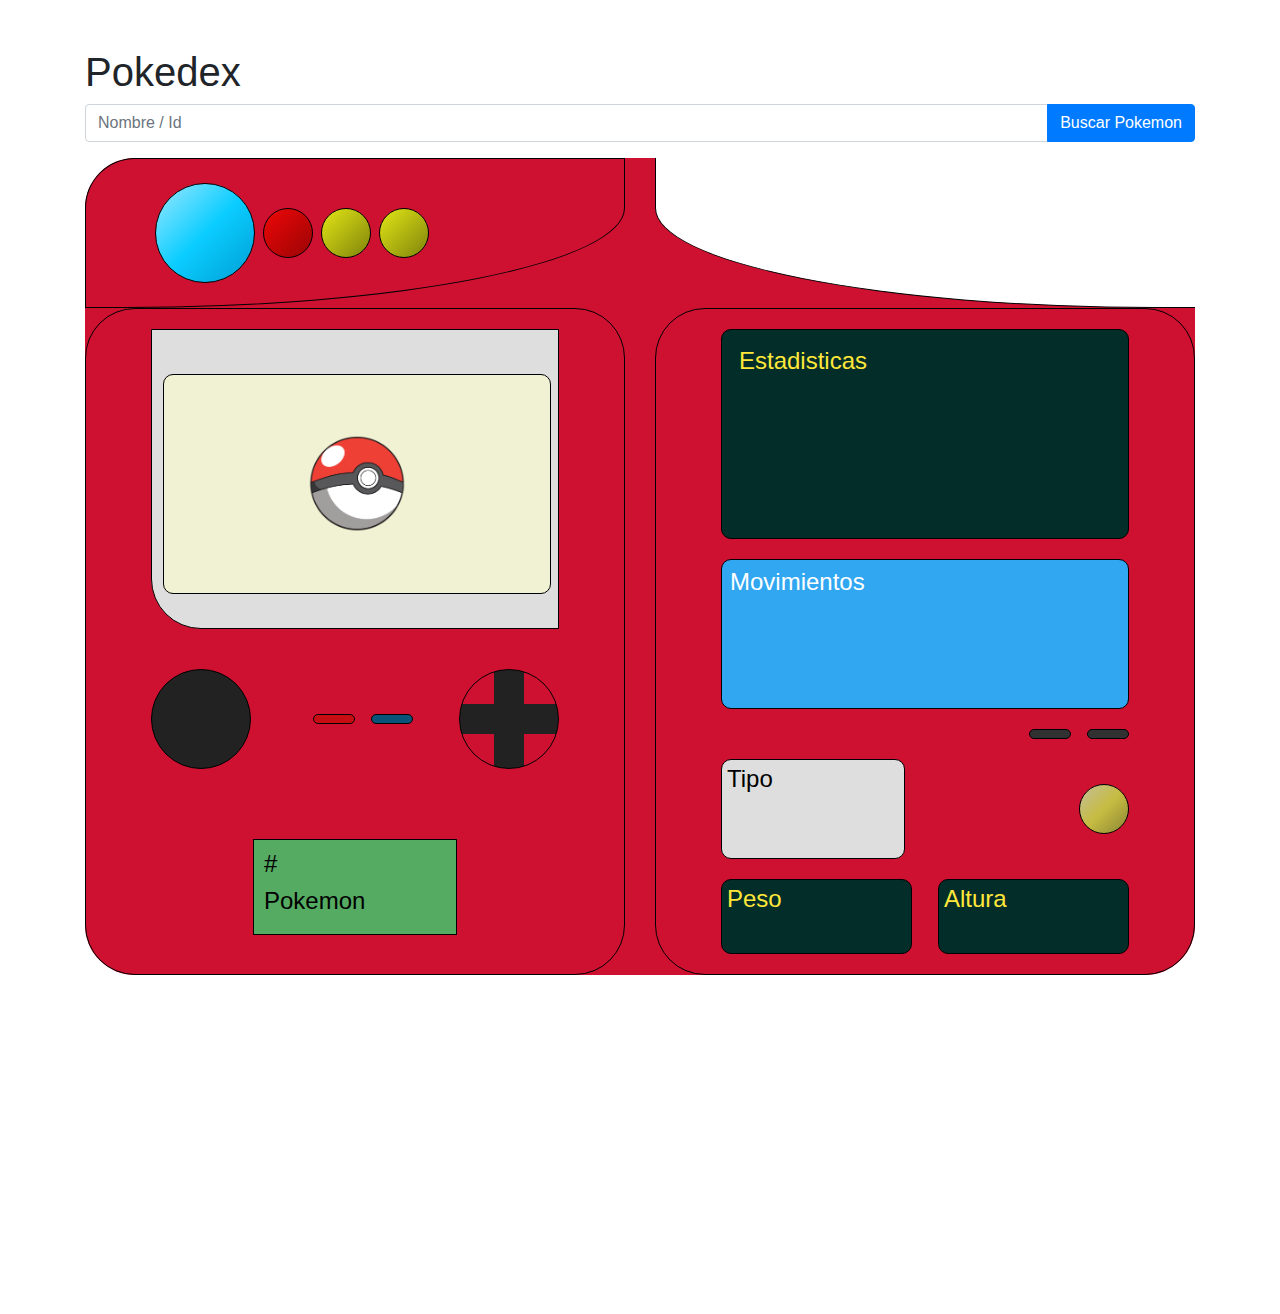
==== commit cfb68521: "Colores originales pokedex" ====
--- a/index.html
+++ b/index.html
@@ -13,11 +13,11 @@
 <body>
     <main class="container my-5">
         <h1>Pokedex</h1>
-        <div class="form-group">
+        <div class="input-group mb-3">
             <input type="text" name="pokeName" id="pokeName" placeholder="Nombre / Id" class="form-control">
-        </div>
-        <div class="form-group">
-            <button onclick="fetchPokemon()" class="btn btn-primary">Buscar Pokemon</button>
+            <div class="input-group-append">
+                <button onclick="fetchPokemon()" class="btn btn-primary">Buscar Pokemon</button>
+            </div>
         </div>
         <div class="pokedex">
             <div class="row">
@@ -29,13 +29,13 @@
                                     <div class="circle-header-pokedex-primary"></div>
                                 </div>
                                 <div class="p-1">
-                                    <div class="circle-header-pokedex-secondary bg-success"></div>
+                                    <div class="circle-header-pokedex-secondary"></div>
                                 </div>
                                 <div class="p-1">
-                                    <div class="circle-header-pokedex-secondary bg-warning"></div>
+                                    <div class="circle-header-pokedex-secondary2"></div>
                                 </div>
                                 <div class="p-1">
-                                    <div class="circle-header-pokedex-secondary bg-danger"></div>
+                                    <div class="circle-header-pokedex-secondary2"></div>
                                 </div>
                             </div>
                         </div>
@@ -99,8 +99,8 @@
                                 </div>
                                 <div class="pokedex-control2">
                                     <div class="buttons-pokedex2">
-                                        <div class="btn-pokedex-primary ml-3"></div>
-                                        <div class="btn-pokedex-secondary ml-3"></div>
+                                        <div class="btn-pokedex-primary2 ml-3"></div>
+                                        <div class="btn-pokedex-primary2 ml-3"></div>
                                     </div>
                                 </div>
                                 <div class="pokedex-control3">
--- a/assets/css/style.css
+++ b/assets/css/style.css
@@ -4,8 +4,7 @@
 }
 
 .pokedex {
-    background-color: #c71133;
-    color: #fff;
+    background-color: #ce1131;
     border-radius: 50px 50px 50px 50px;
     -webkit-border-radius: 50px 50px 50px 50px;
     -moz-border-radius: 50px 50px 50px 50px;
@@ -19,15 +18,10 @@
     border: #000 solid 1px;
     border-top-left-radius: 50px;
     border-bottom-right-radius: 500px 100px;
-    /*border-radius: 50px 0 0 0;
-    -webkit-border-radius: 50px 0 0 0;
-    -moz-border-radius: 50px 0 0 0;
-    -ms-border-radius: 50px 0 0 0;
-    -o-border-radius: 50px 0 0 0;*/
 }
 
 .circle-header-pokedex-primary {
-    background: lightblue;
+    background: linear-gradient(135deg, #9ce8ff, #0bcdff, #009dd4);
     border: #000 solid 1px;
     border-radius: 50%;
     width: 100px;
@@ -35,13 +29,21 @@
 }
 
 .circle-header-pokedex-secondary {
-    background: lightblue;
+    background: linear-gradient(135deg, #ef0707, #9a0405);
     border: #000 solid 1px;
     border-radius: 50%;
     width: 50px;
     height: 50px;
 }
 
+.circle-header-pokedex-secondary2 {
+    background: linear-gradient(135deg, #e2e615, #80840b);
+    border: #000 solid 1px;
+    border-radius: 50%;
+    width: 50px;
+    height: 50px;
+}
+
 .pokedexMainSection {
     padding: 20px 50px;
 }
@@ -51,7 +53,7 @@
 }
 
 .square-main-pokedex-primary {
-    background: gray;
+    background: #dedede;
     border: #000 solid 1px;
     width: 100%;
     height: 300px;
@@ -62,7 +64,7 @@
 }
 
 .square-main-pokedex-secondary {
-    background: lightblue;
+    background: #f1f2d3;
     border: #000 solid 1px;
     width: 95%;
     height: 220px;
@@ -89,7 +91,7 @@
 }
 
 .button-pokedex {
-    background: gray;
+    background: #222222;
     border: #000 solid 1px;
     border-radius: 50%;
     width: 100px;
@@ -104,8 +106,7 @@
 }
 
 .btn-pokedex-primary {
-    background: red;
-    color: #fff;
+    background: #c70c13;
     border: #000 solid 1px;
     height: 10px;
     width: 100%;
@@ -118,9 +119,8 @@
 }
 
 .btn-pokedex-secondary {
-    background: blue;
-    border: #fff solid 1px;
-    color: #fff;
+    background: #095378;
+    border: #000 solid 1px;
     height: 10px;
     width: 100%;
     padding: 0 20px;
@@ -136,7 +136,7 @@
     height: 100px;
     border: #000 solid 1px;
     border-radius: 50px;
-    background: linear-gradient(to bottom, transparent 35%, gray 35%, gray 65%,  transparent 65%),    linear-gradient(to right, transparent 35%, gray 35%, gray 65%, transparent 65%);
+    background: linear-gradient(to bottom, transparent 35%, #222222 35%, #222222 65%,  transparent 65%),    linear-gradient(to right, transparent 35%, #222222 35%, #222222 65%, transparent 65%);
     -webkit-border-radius: 50px;
     -moz-border-radius: 50px;
     -ms-border-radius: 50px;
@@ -152,7 +152,8 @@
 }
 
 .pokeSearch {
-    background-color: aqua;
+    background-color: #55ab62;
+    color: #000;
     border: #000 solid 1px;
     width: 50%;
     padding: 10px;
@@ -188,7 +189,8 @@
 }
 
 .square-main-pokedex-primary2 {
-    background: gray;
+    background: #032d29;
+    color: #ffe839;
     border: #000 solid 1px;
     width: 100%;
     height: 210px;
@@ -201,7 +203,8 @@
 }
 
 .square-main-pokedex-secondary2 {
-    background: lightblue;
+    background: #31a7f1;
+    color: #fff;
     border: #000 solid 1px;
     width: 100%;
     height: 150px;
@@ -236,7 +239,8 @@
 }
 
 .square-main-pokedex-secondary3 {
-    background: lightblue;
+    background: #dedede;
+    color: #000;
     border: #000 solid 1px;
     width: 45%;
     height: 100px;
@@ -249,7 +253,7 @@
 }
 
 .button-pokedex2 {
-    background: gray;
+    background: linear-gradient(135deg, #c4be9a, #c6bc42, #8b8635);
     border: #000 solid 1px;
     border-radius: 50%;
     width: 50px;
@@ -257,7 +261,8 @@
 }
 
 .square-main-pokedex-secondary4 {
-    background: lightblue;
+    background: #032d29;
+    color: #ffe839;
     border: #000 solid 1px;
     width: 50%;
     height: 75px;
@@ -273,6 +278,20 @@
     margin: 0 26px 0 0;
 }
 
+.btn-pokedex-primary2 {
+    background: #313131;
+    color: #fff;
+    border: #000 solid 1px;
+    height: 10px;
+    width: 100%;
+    padding: 0 20px;
+    border-radius: 10px;
+    -webkit-border-radius: 10px;
+    -moz-border-radius: 10px;
+    -ms-border-radius: 10px;
+    -o-border-radius: 10px;
+}
+
 @media only screen and (max-width: 768px){
     .pokedexHeaderSection {
         display: none;
